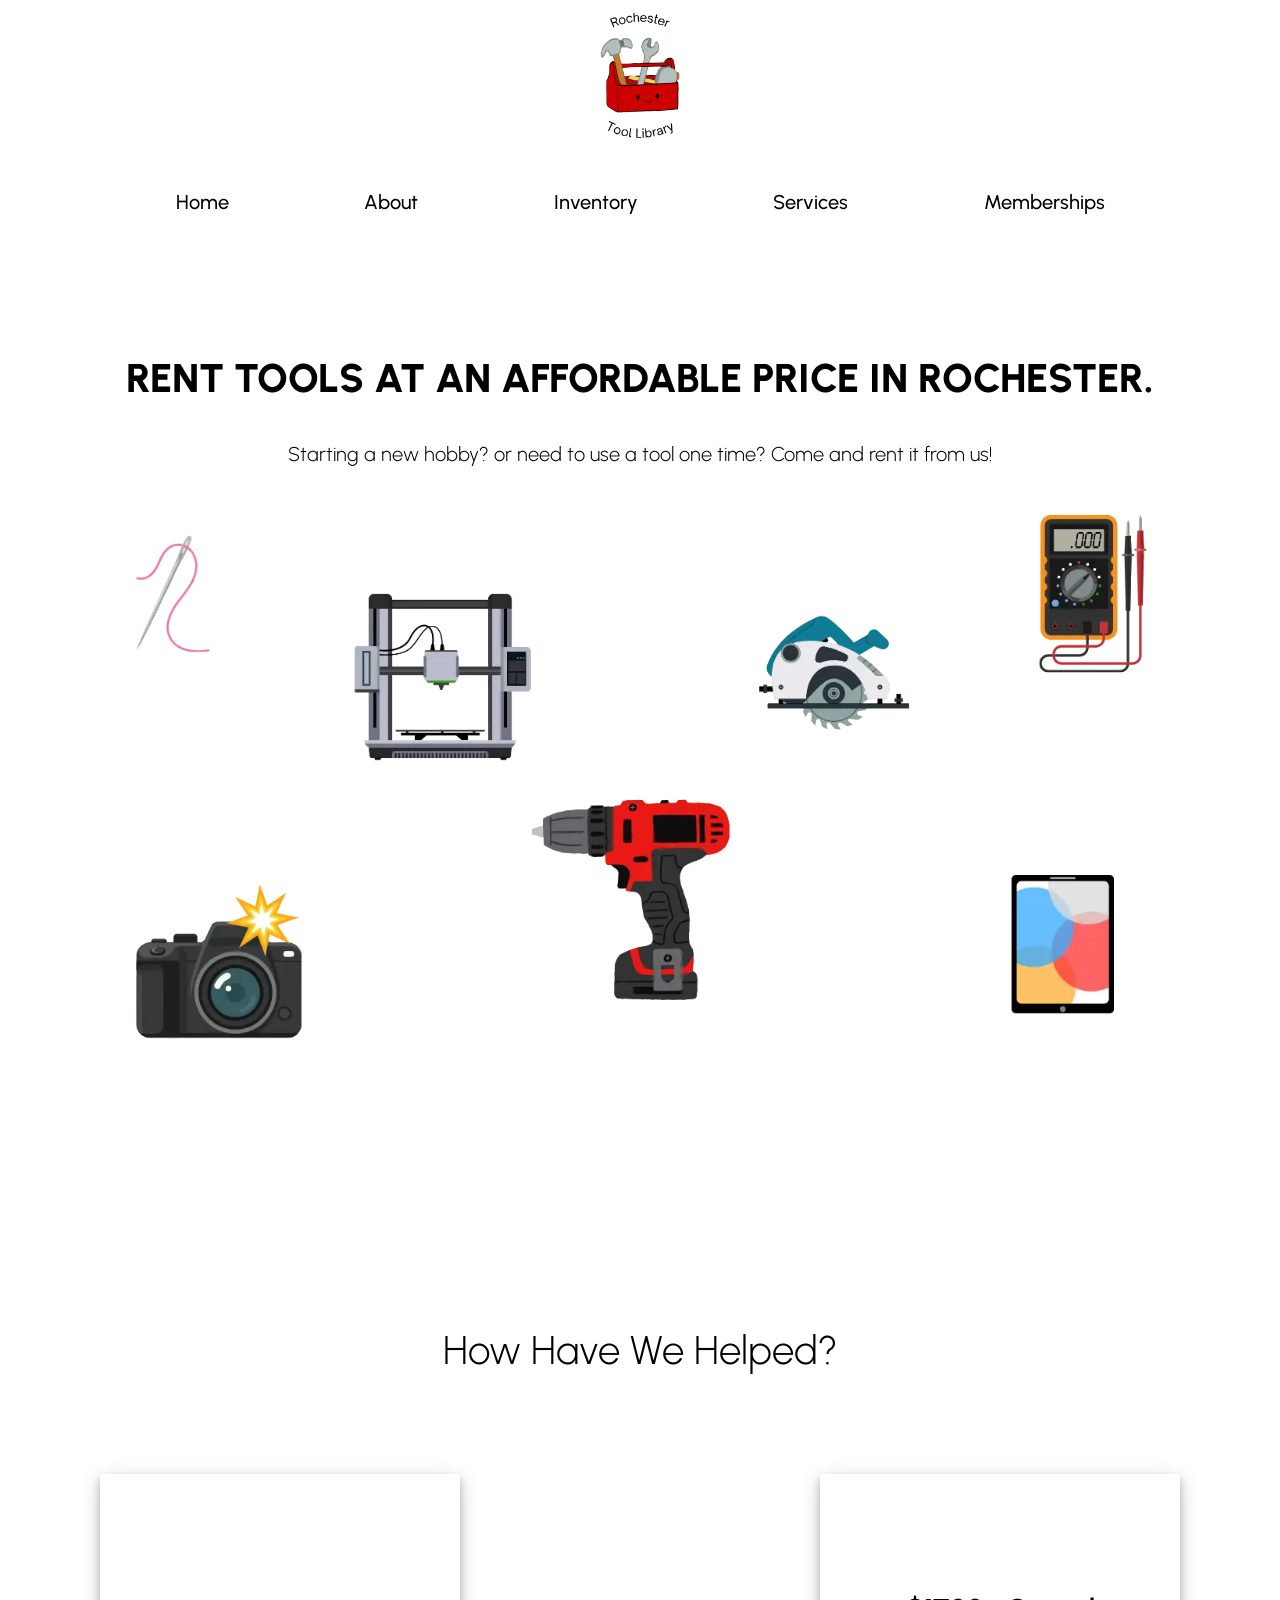
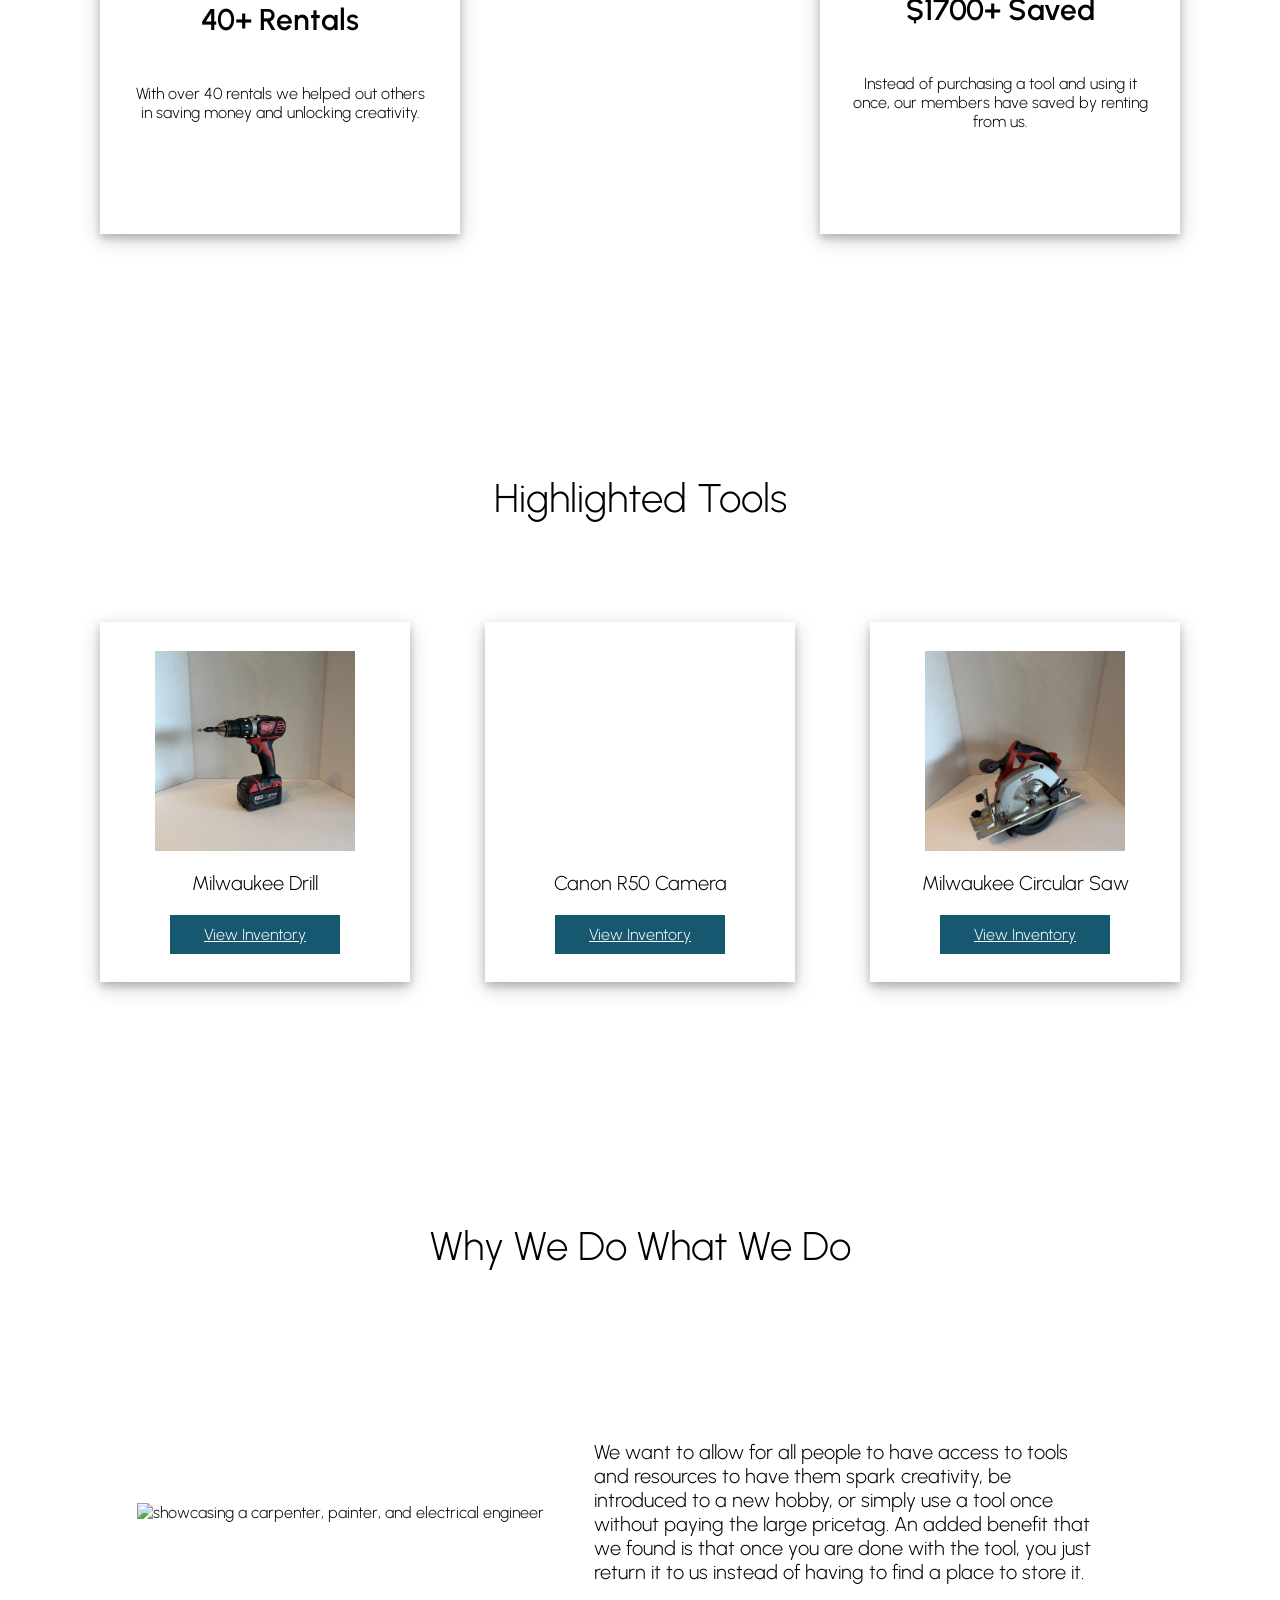
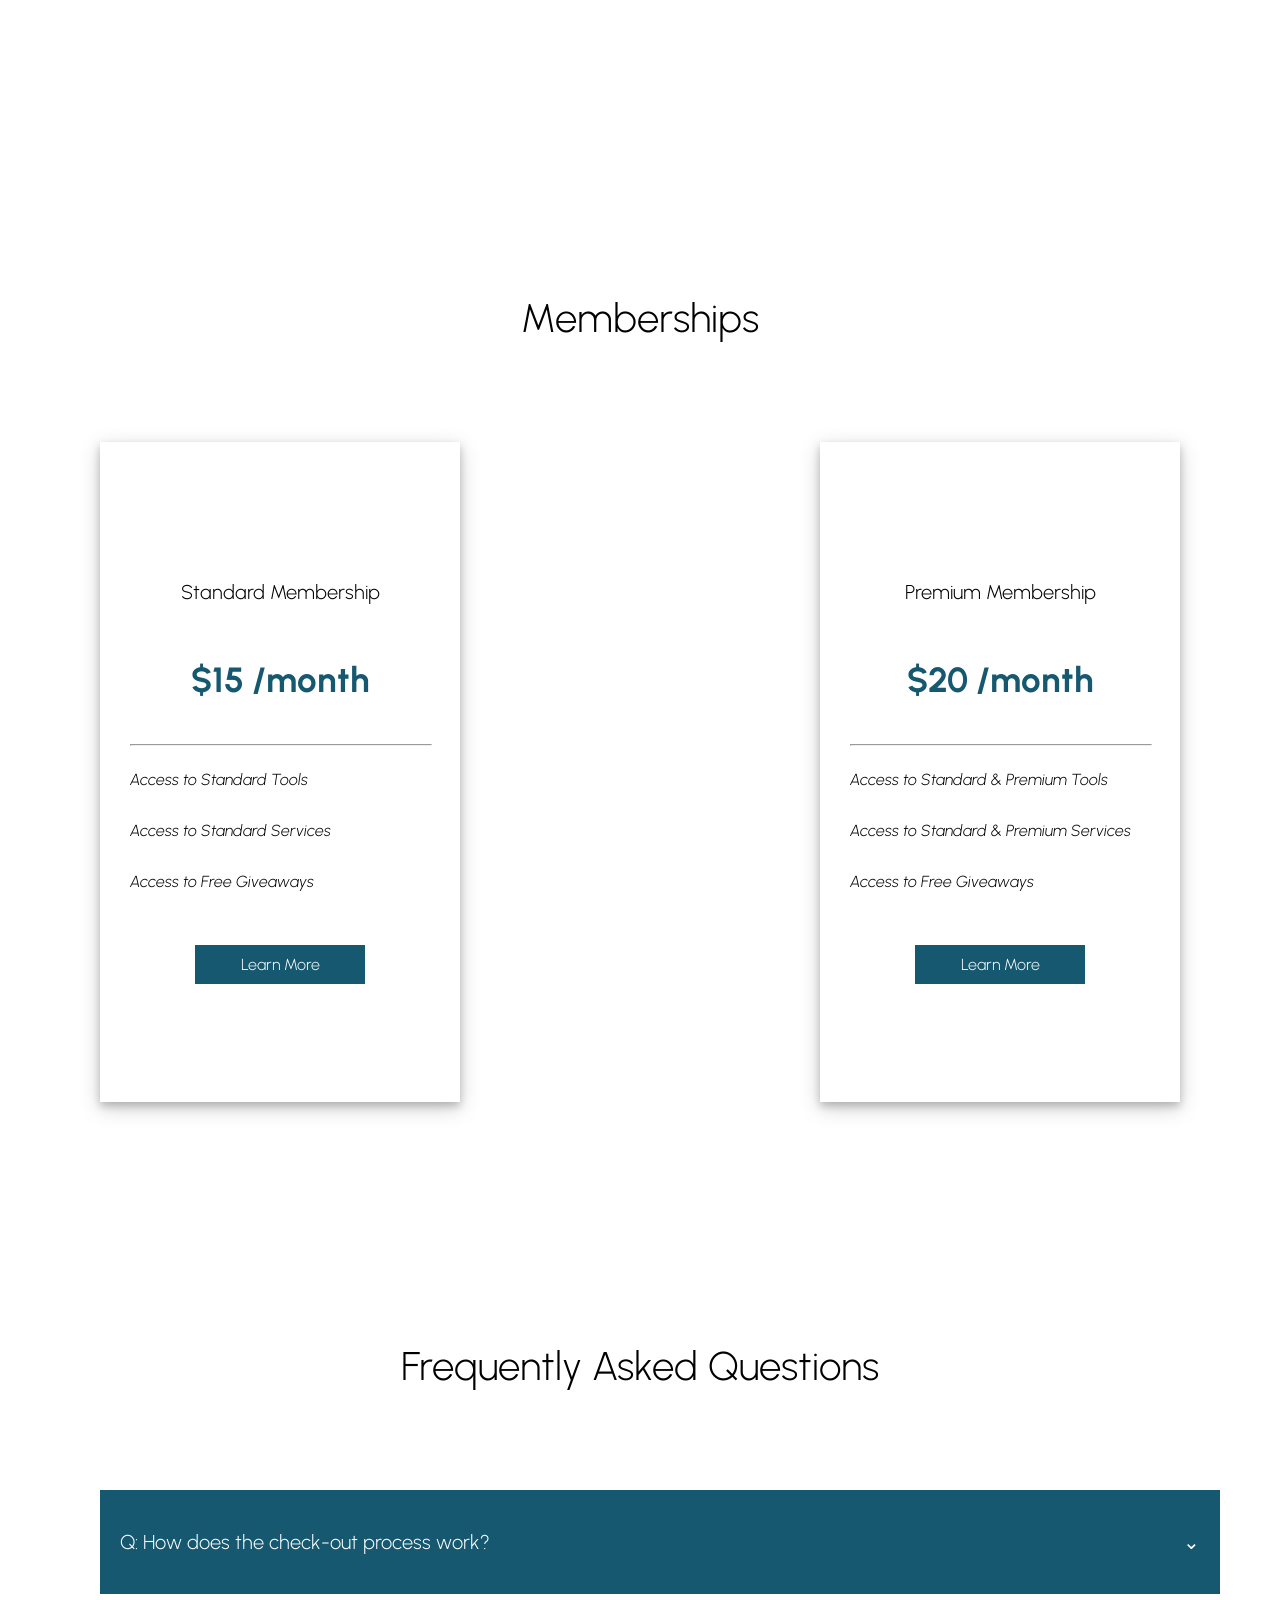
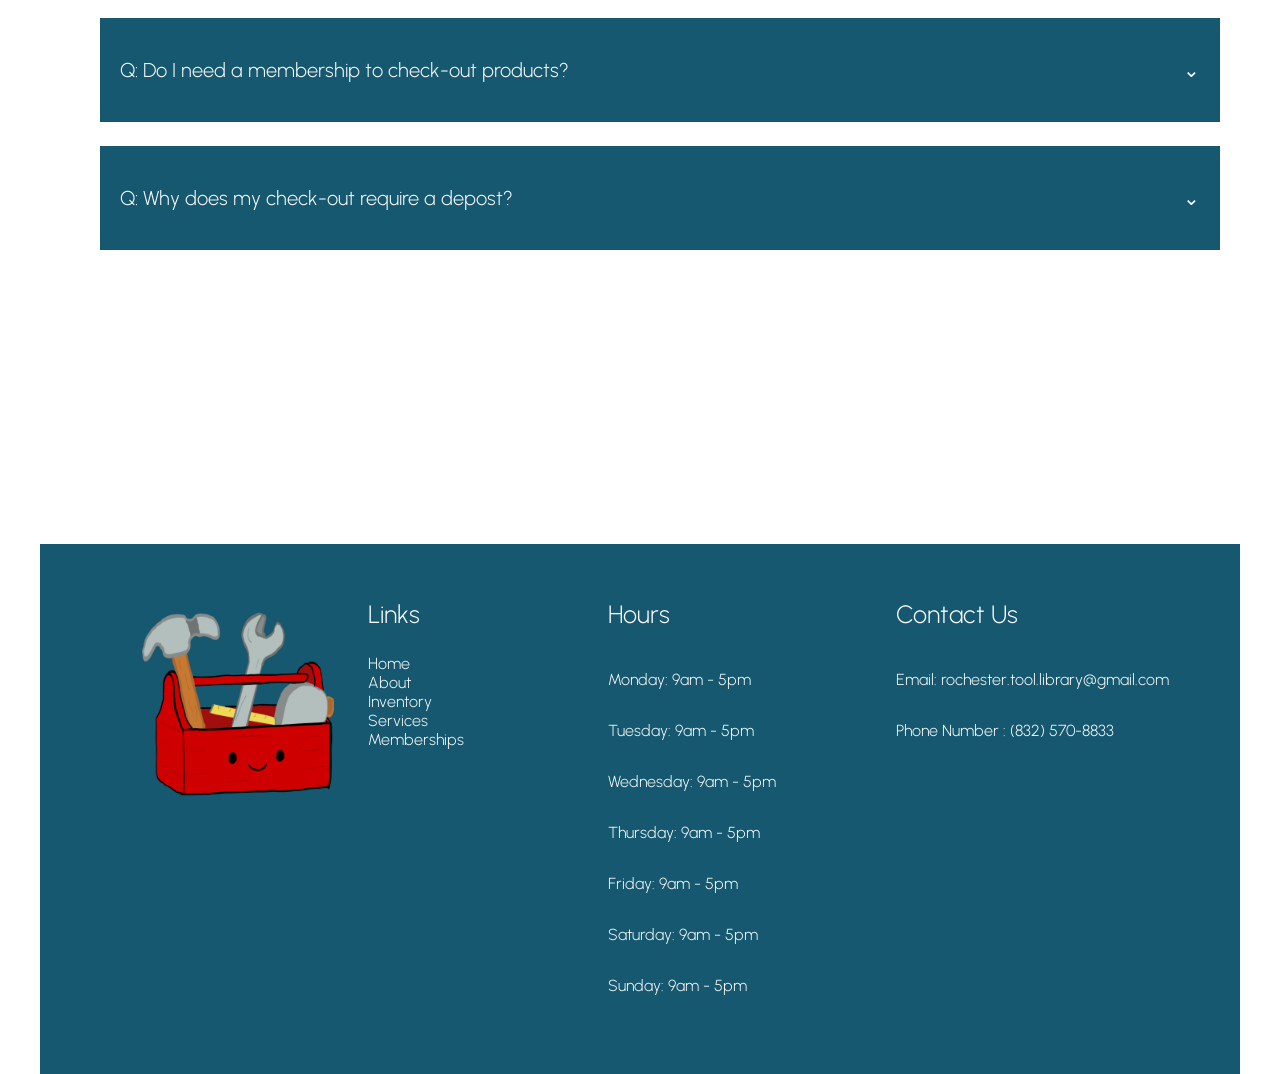
==== index.html @ b2c521bf "Add files via upload" ====
<html>
<head>
    <title>Rochester Tool Library</title>
    <link rel="icon" type="image/x-icon" href="./images/logos/logo_ico.ico">

    <meta name='viewport' content='width=device-width, initial-scale=1'>

    <link rel="stylesheet" href="./styles/main-styles.css">
    <link rel="stylesheet" href="./styles/utility-styles.css">

    <link rel="preconnect" href="https://fonts.googleapis.com">
    <link rel="preconnect" href="https://fonts.gstatic.com" crossorigin>
    <link href="https://fonts.googleapis.com/css2?family=Urbanist:ital,wght@0,100..900;1,100..900&display=swap" rel="stylesheet">
    <link rel="preload" as="image" href="./images/page_images/hero_image.webp">
</head>


<body>
    

    <!--Menu-->
    <div>
        <div class="menu-container">
            <!--Image-->
            <div>
                <img src="./images/logos/word_logo.webp" class="menu-logo" alt="Rochester Tool Library Logo" loading="lazy" decoding="async"/>
            </div>

            <!--Options-->
            <div class="menu-options-container">
                <a href="./index.html">Home</a>
                <a href="./about.html">About</a>
                <a href="./inventory.html">Inventory</a>
                <a href="./services.html">Services</a>
                <a href="./memberships.html">Memberships</a>
            </div>
        </div>
    </div>

    <!--Hero-->
    </div>
        <div class="overall-container">
        <div class="hero-container">
            <!--Text-->
            <div>
                <p class="main-hero-text">Rent Tools At An Affordable Price In Rochester.</p>
                <p class="sub-hero-text">Starting a new hobby? or need to use a tool one time? Come and rent it from us!</p>
            </div>

        </div>
    </div>

    <!--Hero Image-->
    <div class="hero-image-container">
    </div>

    <div class="spacer"></div>

    <!--Statistics-->
    <div class="overall-container">
        <p class="section-title">How Have We Helped?</p>
        <div class="statistics-container">
            <div class="statistics-item-box">
                <p class="statistics-item-box-main-text">40+ Rentals</p>
                <p class="statistics-item-box-sub-text">With over 40 rentals we helped out others in saving money and unlocking creativity.</p>
            </div>

            <div class="statistics-item-box">
                <p class="statistics-item-box-main-text">$1700+ Saved</p>
                <p class="statistics-item-box-sub-text">Instead of purchasing a tool and using it once, our members have saved by renting from us.</p>
            </div>
        </div>
    </div>

    <div class="spacer"></div>

    <!--Highlighted Tools-->
    <div class="overall-container">
        <p class="section-title">Highlighted Tools</p>
        <div class="highlights-container">
        
            <div class="highlighted-tools-item-box">
                <img src="./images/tool_photos/milwaukee_drill_m18.webp" class="highlighted-tools-item-box-image" loading="lazy" decoding="async" alt="m18 milwaukee drill">
                <p class="highlighted-tools-item-box-title">Milwaukee Drill</p>
                <a class="highlighted-tools-item-box-button" href="./inventory.html">View Inventory</a>
            </div>

            <div class="highlighted-tools-item-box">
                <img src="./images/tool_photos/canon_r50_camera.webp" class="highlighted-tools-item-box-image" loading="lazy" decoding="async" alt="canon r50 camera">
                <p class="highlighted-tools-item-box-title">Canon R50 Camera</p>
                <a class="highlighted-tools-item-box-button" href="./inventory.html">View Inventory</a>
            </div>

            <div class="highlighted-tools-item-box">
                <img src="./images/tool_photos/milwaukee_saw_m18.webp" class="highlighted-tools-item-box-image" alt="milwauke m18 circular saw">
                <p class="highlighted-tools-item-box-title">Milwaukee Circular Saw</p>
                <a class="highlighted-tools-item-box-button" href="./inventory.html">View Inventory</a>
            </div>
        </div>
    </div>

    <div class="spacer"></div>
    
    <div class="overall-container">
        <p class="section-title">Why We Do What We Do</p>
        <div class="why-we-do-container">
            <div>
                <img src="./images/page_images/why_we_do_what_we_do.webp" class="why-we-do-image" loading="lazy" decoding="async" alt="showcasing a carpenter, painter, and electrical engineer">
            </div>

            <div class="why-we-do-text">
                <p>We want to allow for all people to have access to tools and resources to have them spark creativity, be introduced to a new hobby, or simply use a tool once without paying the large pricetag. An added benefit that we found is that once you are done with the tool, you just return it to us instead of having to find a place to store it.</p>
            </div>

        </div>
    </div>

    <div class="spacer"></div>

    <div class="overall-container">
        <p class="section-title">Memberships</p>
        <div class="membership-container">
            <div class="membership-item-box">
                <p class="membership-item-box-membership-title-text">Standard Membership</p>
                <p class="membership-item-box-membership-price-text">$15 /month</p>
                <hr class="membership-item-box-membership-hr">
                <p class="membership-item-box-membership-perks-text">Access to Standard Tools</p>
                <p class="membership-item-box-membership-perks-text">Access to Standard Services</p>
                <p class="membership-item-box-membership-perks-text">Access to Free Giveaways</p>
                <br>
                <br>
                <a class="membership-item-box-membership-button" href="./memberships.html">Learn More</a>
            </div>

            <div class="membership-item-box">
                <p class="membership-item-box-membership-title-text">Premium Membership</p>
                <p class="membership-item-box-membership-price-text">$20 /month</p>
                <hr class="membership-item-box-membership-hr">
                <p class="membership-item-box-membership-perks-text">Access to Standard & Premium Tools</p>
                <p class="membership-item-box-membership-perks-text">Access to Standard & Premium Services</p>
                <p class="membership-item-box-membership-perks-text">Access to Free Giveaways</p>
                <br>
                <br>
                <a class="membership-item-box-membership-button" href="./memberships.html">Learn More</a>
            </div>
        </div>
    </div>

    <div class="spacer"></div>

    <div class="overall-container">
        <p class="section-title">Frequently Asked Questions</p>
        <div class="faq-container">
            <div class="faq-question-container" onclick="change_visibility_answer('answer1')">
                <p>Q: How does the check-out process work?</p>
                <p>⌄</p>
            </div>

            <div class="faq-answer-container" id="answer1">
                <p>A: This is the answer to the question</p>
            </div>
            <br>
            <div class="faq-question-container" onclick="change_visibility_answer('answer2')">
                <p>Q: Do I need a membership to check-out products?</p>
                <p>⌄</p>
            </div>

            <div class="faq-answer-container" id="answer2">
                <p>A: This is the answer to the question</p>
            </div>
            <br>
            <div class="faq-question-container" onclick="change_visibility_answer('answer3')">
                <p>Q: Why does my check-out require a depost?</p>
                <p>⌄</p>
            </div>
            <br>
            <div class="faq-answer-container" id="answer3">
                <p>A: This is the answer to the question</p>
            </div>
        </div>
    </div>

    <div class="spacer"></div>
    <div class="spacer"></div>

    <!--Footer-->
    <footer>
        <div class="footer-overall-container">
            <div class="footer-container">
                <div>
                    <img src="./images/logos/no_word_logo.webp" class="footer-logo" alt="Rochester Tool Library Logo" loading="lazy" decoding="async" />
                </div>

                <div class="footer-links-container">
                    <p class="footer-links-title">Links</p>
                    <a href="./index.html" class="footer-links-text">Home</a>
                    <a href="./about.html" class="footer-links-text">About</a>
                    <a href="./inventory.html" class="footer-links-text">Inventory</a>
                    <a href="./services.html" class="footer-links-text">Services</a>
                    <a href="./memberships.html" class="footer-links-text">Memberships</a>
                </div>

                <div class="footer-hours-container">
                    <p class="footer-hours-title">Hours</p>
                    <p class="footer-links-text">Monday: 9am - 5pm</p>
                    <p class="footer-links-text">Tuesday: 9am - 5pm</p>
                    <p class="footer-links-text">Wednesday: 9am - 5pm</p>
                    <p class="footer-links-text">Thursday: 9am - 5pm</p>
                    <p class="footer-links-text">Friday: 9am - 5pm</p>
                    <p class="footer-links-text">Saturday: 9am - 5pm</p>
                    <p class="footer-links-text">Sunday: 9am - 5pm</p>
                </div>

                <div class="footer-contact-container">
                    <p class="footer-links-title">Contact Us</p>
                    <p class="footer-links-text">Email: rochester.tool.library@gmail.com</p>
                    <p class="footer-links-text">Phone Number : (832) 570-8833</p>
                </div>
            </div>
        </div>
    </footer>

</body>
<script src="./scripts/utils.js"></script>
</html>
---- styles/main-styles.css ----
body
{
    max-width: 1200px;
    margin: auto;

    font-family: "Urbanist", sans-serif;
    font-optical-sizing: auto;
    font-weight: 300;
    font-style: normal;
}


.menu-container
{
    display: flex;
    flex-direction: column;
    justify-content: center;
    align-items: center;
    
    padding-bottom: 100px;
}

.menu-options-container
{
    display: flex;
    flex-direction: row;
    justify-content: space-evenly;
    align-items: center;
    width: 100%;
    font-size: 20px;

    font-family: "Urbanist", sans-serif;
    font-optical-sizing: auto;
    font-weight: 500;
    font-style: normal;
}

.menu-options-container a
{
    text-decoration: none;
    color:black;
}

.menu-logo
{
    width: 150px;
    padding-bottom: 40px;
}

.overall-container
{
    display: flex;
    flex-direction: column;
    justify-content: center;
    align-items: center; 
}

.hero-container
{
    display: flex;
    flex-direction: column;
    justify-content: center;
    align-items: center;
    width: 90%;
}

.main-hero-text
{
    font-size: 40px;
    text-align: center;
    font-weight: 800;
    text-transform: uppercase;
}

.sub-hero-text
{
    font-size: 20px;
    text-align: center;
    font-weight: 300;
}

.hero-image-container
{
  background-image: url('../images/page_images/hero_image.webp');
  background-repeat:no-repeat;
  background-position:center;
  background-attachment:local;
  background-size:contain;
  height:600px;
}

.statistics-container
{
    display: flex;
    flex-direction: row;
    justify-content: space-between;
    align-items: center;
    flex-wrap: wrap;
    width: 90%;
}

.statistics-item-box
{
    display: flex;
    flex-direction: column;
    justify-content: center;
    align-items: center;

    padding: 30px;

    width: 300px;
    height: 300px;
    box-shadow: 0 4px 8px 0 rgba(0, 0, 0, 0.2), 0 6px 20px 0 rgba(0, 0, 0, 0.19);
}

.statistics-item-box-main-text
{
    font-size: 30px;
    font-weight: 600;
}

.statistics-item-box-sub-text
{
    font-size: 16px;
    text-align: center;
}

.section-title
{
    font-size: 40px;
    padding-bottom: 60px;
}

.highlights-container
{
    display: flex;
    flex-direction: row;
    justify-content: space-between;
    align-items: center;
    flex-wrap: wrap;
    width: 90%;
}

.highlighted-tools-item-box
{
    display: flex;
    flex-direction: column;
    justify-content: center;
    align-items: center;

    padding: 30px;

    width: 250px;
    height: 300px;
    box-shadow: 0 4px 8px 0 rgba(0, 0, 0, 0.2), 0 6px 20px 0 rgba(0, 0, 0, 0.19);
}

.highlighted-tools-item-box-image
{
    width: 200px;
}

.highlighted-tools-item-box-title
{
    font-size: 20px;
}

.highlighted-tools-item-box-button
{
    width: 150px;
    background-color: #15586f;
    text-align: center;
    padding: 10px;
    color: white;
}

.why-we-do-container
{
    display: flex;
    flex-direction: row;
    justify-content: center;
    align-items: center;
    flex-wrap: wrap-reverse;
    width: 90%;
}

.why-we-do-text
{
    width: 500px;
    padding: 50px;
    font-size: 20px;
}

.membership-container
{
    display: flex;
    flex-direction: row;
    justify-content: space-between;
    align-items: center;
    flex-wrap: wrap;
    width: 90%;
}

.membership-item-box
{
    display: flex;
    flex-direction: column;
    justify-content: center;
    align-items: center;

    padding: 30px;

    width: 300px;
    height: 600px;
    box-shadow: 0 4px 8px 0 rgba(0, 0, 0, 0.2), 0 6px 20px 0 rgba(0, 0, 0, 0.19);
}

.membership-item-box-membership-title-text
{
    font-size: 20px;

}

.membership-item-box-membership-price-text
{
    font-size: 35px;
    color: #15586f;
    font-weight: 700;

}

.membership-item-box-membership-perks-text
{
    font-style: italic;
    text-align: left;
    width: 100%;
}

.membership-item-box-membership-hr
{
    width: 100%;
}

.membership-item-box-membership-button
{
    width: 150px;
    background-color: #15586f;
    text-align: center;
    padding: 10px;
    color: white;
    text-decoration: none;
}

.footer-container
{
    background-color: #15586f;
    margin-top: -130px;
    display: flex;
    flex-direction: row;
    align-items:flex-start;
    justify-content: center;
    height: 500px;
    padding-top: 30px;
}

.footer-logo
{
    width: 200px;
    padding: 30px;
}

.footer-links-title
{
    font-size: 25px;
    color: white;
}

.footer-hours-title
{
    font-size: 25px;
    color: white;
}

.footer-links-container
{
    width:20%;
    display: flex;
    flex-direction: column;
    align-items:flex-start;
    justify-content: flex-start;
}

.footer-links-text
{
    color: white;
    text-decoration: none;
}

.footer-hours-container
{
    width:24%;
    display: flex;
    flex-direction: column;
    align-items:flex-start;
    justify-content: center;
}

.footer-contact-container
{
    width:23%;
    display: flex;
    flex-direction: column;
    align-items:flex-start;
    justify-content: flex-start;
}

.faq-container
{
    display: flex;
    flex-direction: column;
    justify-content: center;
    align-items: center;
    flex-wrap: wrap;
    width: 90%;

    font-size: 20px;
}

.faq-question-container
{
    width: 100%;
    padding: 20px;

    background-color: #15586f;
    color: white;

    display: flex;
    flex-direction: row;
    align-items:center;
    justify-content: space-between;
}

.faq-answer-container
{
    width: 100%;
    padding: 20px;
    display: none;
}

@media (max-width: 500px)
{
    body
    {
        font-family: "Urbanist", sans-serif;
        font-optical-sizing: auto;
        font-weight: 300;
        font-style: normal;
    }


    .menu-container
    {
        display: flex;
        flex-direction: column;
        justify-content: center;
        align-items: center;
        
        padding-bottom: 100px;
    }

    .menu-options-container
    {
        display: flex;
        flex-direction: row;
        justify-content: space-evenly;
        align-items: center;
        flex-wrap: wrap;
        width: 100%;
        font-size: 16px;

        font-family: "Urbanist", sans-serif;
        font-optical-sizing: auto;
        font-weight: 500;
        font-style: normal;
    }

    .menu-options-container a
    {
        text-decoration: none;
        color:black;
    }

    .menu-logo
    {
        width: 150px;
        padding-bottom: 40px;
    }

    .overall-container
    {
        display: flex;
        flex-direction: column;
        justify-content: center;
        align-items: center; 
    }

    .hero-container
    {
        display: flex;
        flex-direction: column;
        justify-content: center;
        align-items: center;
        width: 90%;
    }

    .main-hero-text
    {
        font-size: 30px;
        text-align: center;
        font-weight: 800;
        text-transform: uppercase;
    }

    .sub-hero-text
    {
        font-size: 16px;
        text-align: center;
        font-weight: 300;
    }

    .hero-image-container
    {
        background-image: url('../images/page_images/hero_image.webp');
        background-repeat:no-repeat;
        background-position:center;
        background-attachment:local;
        background-size:contain;
        height:300px;
    }

    .statistics-container
    {
        display: flex;
        flex-direction: row;
        justify-content: center;
        align-items: center;
        flex-wrap: wrap;
    }

    .statistics-item-box
    {
        display: flex;
        flex-direction: column;
        justify-content: center;
        align-items: center;

        padding: 30px;

        width: 250px;
        height: 300px;
        box-shadow: 0 4px 8px 0 rgba(0, 0, 0, 0.2), 0 6px 20px 0 rgba(0, 0, 0, 0.19);
        margin-top: 30px;
    }

    .statistics-item-box-main-text
    {
        font-size: 30px;
        font-weight: 600;
    }

    .statistics-item-box-sub-text
    {
        font-size: 16px;
        text-align: center;
    }

    .section-title
    {
        font-size: 25px;
        padding-bottom: 30px;
        text-align: center;
    }

    .highlights-container
    {
        display: flex;
        flex-direction: row;
        justify-content: center;
        align-items: center;
        flex-wrap: wrap;
    }

    .highlighted-tools-item-box
    {
        display: flex;
        flex-direction: column;
        justify-content: center;
        align-items: center;

        padding: 30px;

        width: 200px;
        height: 300px;
        margin-top: 30px;
        box-shadow: 0 4px 8px 0 rgba(0, 0, 0, 0.2), 0 6px 20px 0 rgba(0, 0, 0, 0.19);
    }

    .highlighted-tools-item-box-image
    {
        width: 200px;
    }

    .highlighted-tools-item-box-title
    {
        font-size: 16px;
    }

    .highlighted-tools-item-box-button
    {
        width: 150px;
        background-color: #15586f;
        text-align: center;
        padding: 10px;
        color: white;
    }

    .why-we-do-container
    {
        display: flex;
        flex-direction: row;
        justify-content: center;
        align-items: center;
        flex-wrap: wrap-reverse;
    }

    .why-we-do-text
    {
        width: 500px;
        padding: 30px;
        font-size: 16px;
    }

    .why-we-do-image
    {
        height: 300px;
        width: 200px;
    }

    .membership-item-box
    {
        display: flex;
        flex-direction: column;
        justify-content: center;
        align-items: center;

        padding: 30px;

        width: 300px;
        height: 450px;
        box-shadow: 0 4px 8px 0 rgba(0, 0, 0, 0.2), 0 6px 20px 0 rgba(0, 0, 0, 0.19);

        margin-top: 30px;
    }

    .membership-item-box-membership-title-text
    {
        font-size: 20px;

    }

    .membership-item-box-membership-price-text
    {
        font-size: 35px;
        color: #15586f;
        font-weight: 700;

    }

    .membership-item-box-membership-perks-text
    {
        font-style: italic;
        text-align: left;
        width: 100%;
    }

    .membership-item-box-membership-hr
    {
        width: 100%;
    }

    .membership-item-box-membership-button
    {
        width: 150px;
        background-color: #15586f;
        text-align: center;
        padding: 10px;
        color: white;
    }

    .footer-container
    {
        background-color: #15586f;
        margin-top: -77px;
        display: flex;
        flex-direction: column;
        align-items:flex-start;
        justify-content: center;
        height: 1300px;
        padding-left: 30px;
    }


    .footer-links-container
    {
        display: flex;
        flex-direction: column;
        align-items:flex-start;
        justify-content: flex-start;
        width: 80%;
    }
    .footer-hours-container
    {
        display: flex;
        flex-direction: column;
        align-items:flex-start;
        justify-content: flex-start;
        width: 80%;
    }
    .footer-contact-container
    {
        display: flex;
        flex-direction: column;
        align-items:flex-start;
        justify-content: flex-start;
        width: 80%;
    }

    .faq-container
    {
        display: flex;
        flex-direction: column;
        justify-content: center;
        align-items: center;

        width: 100%;
        font-size: 16px;

    }
    .faq-question-container
    {
        background-color: #15586f;
        color: white;

        display: flex;
        flex-direction: row;
        align-items:center;
        justify-content: space-between;

        width: 300px;
    }

    .faq-answer-container
    {
        width: 300px;
        display: none;
    }
}
---- styles/utility-styles.css ----
.spacer
{
    height:200px;
}
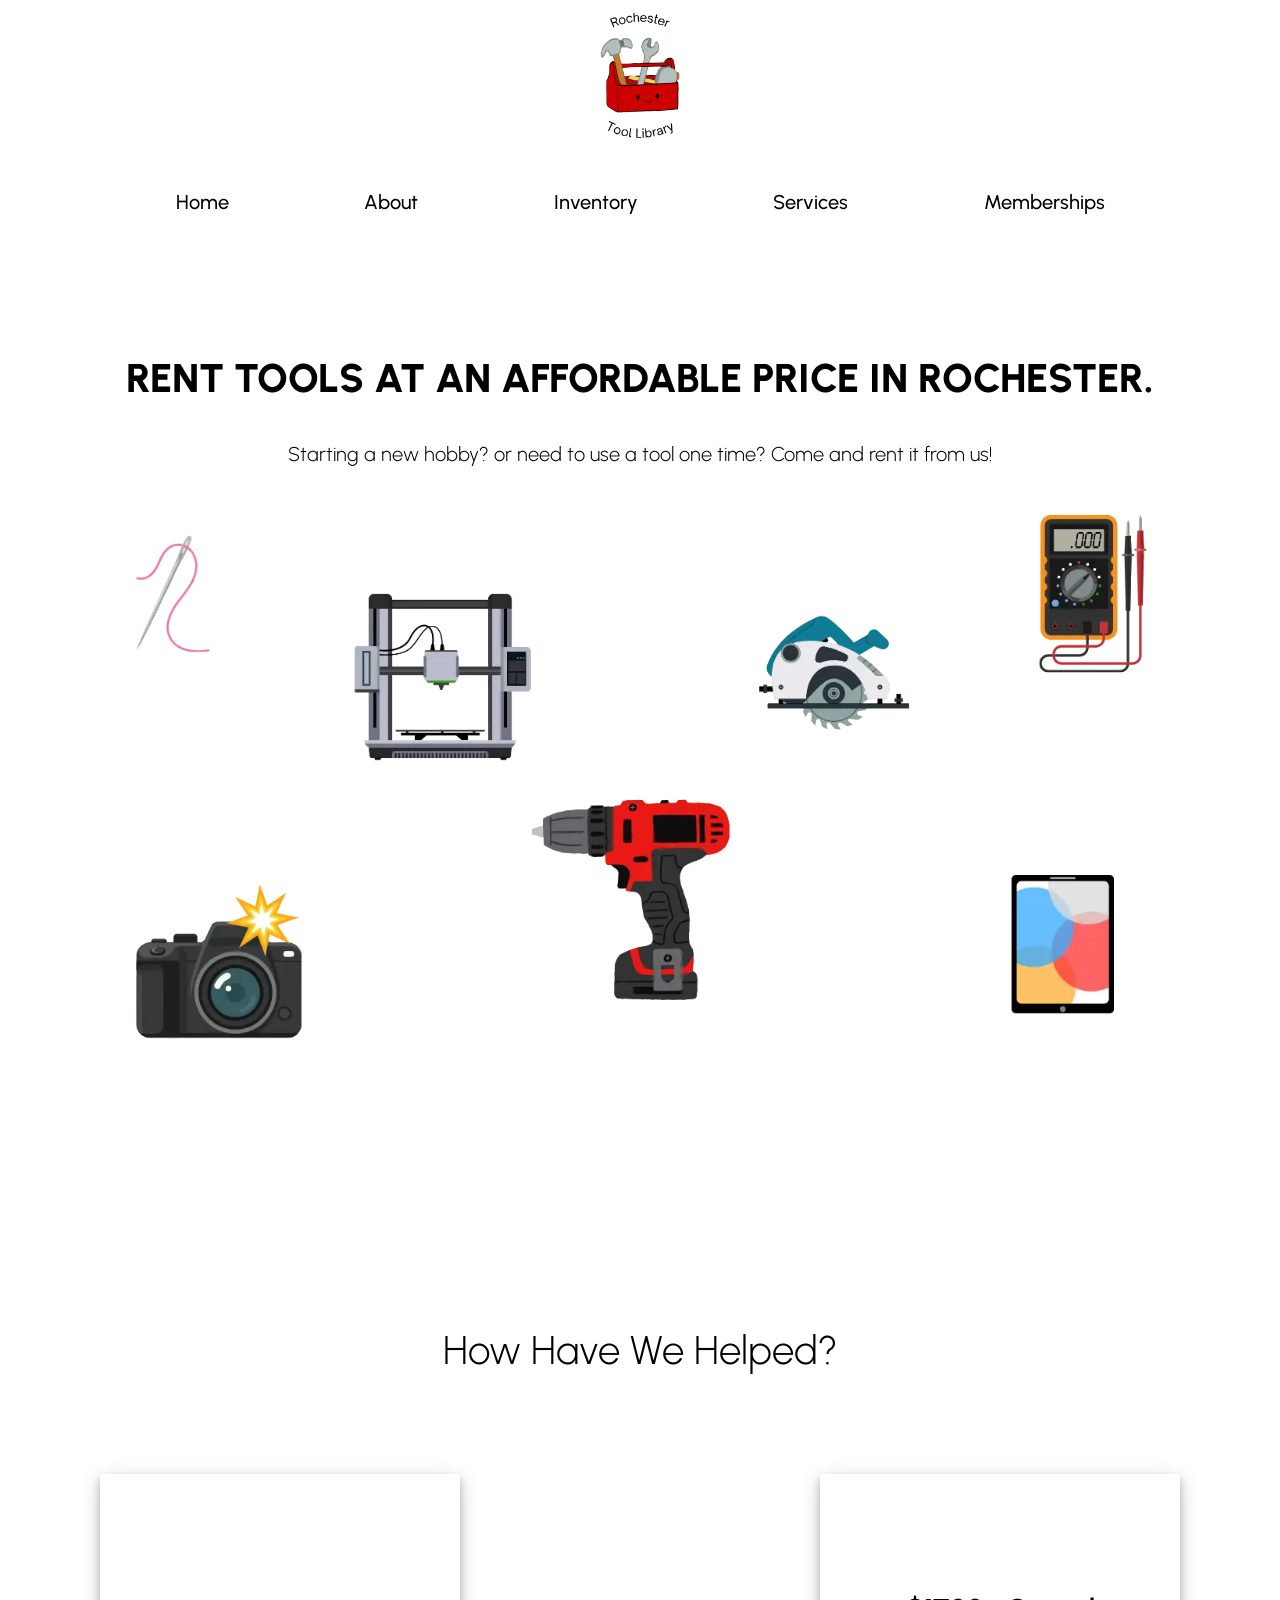
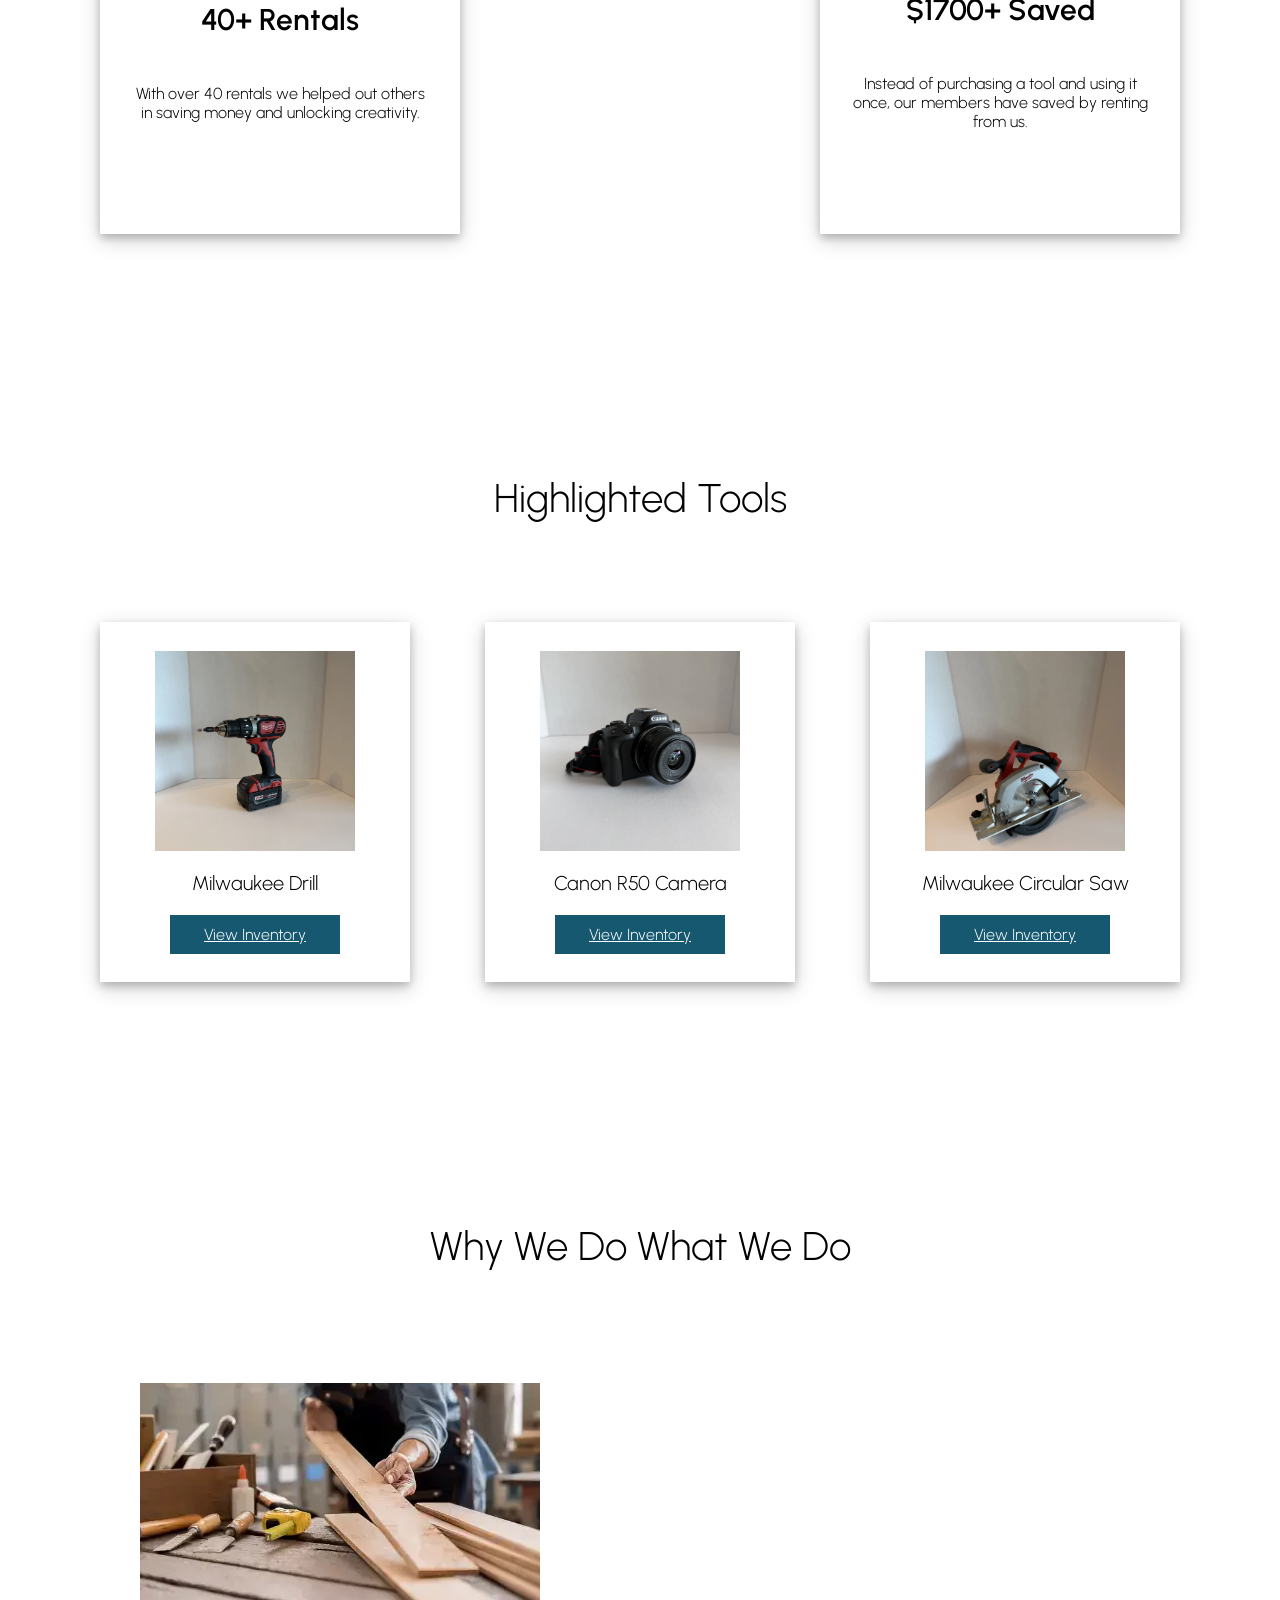
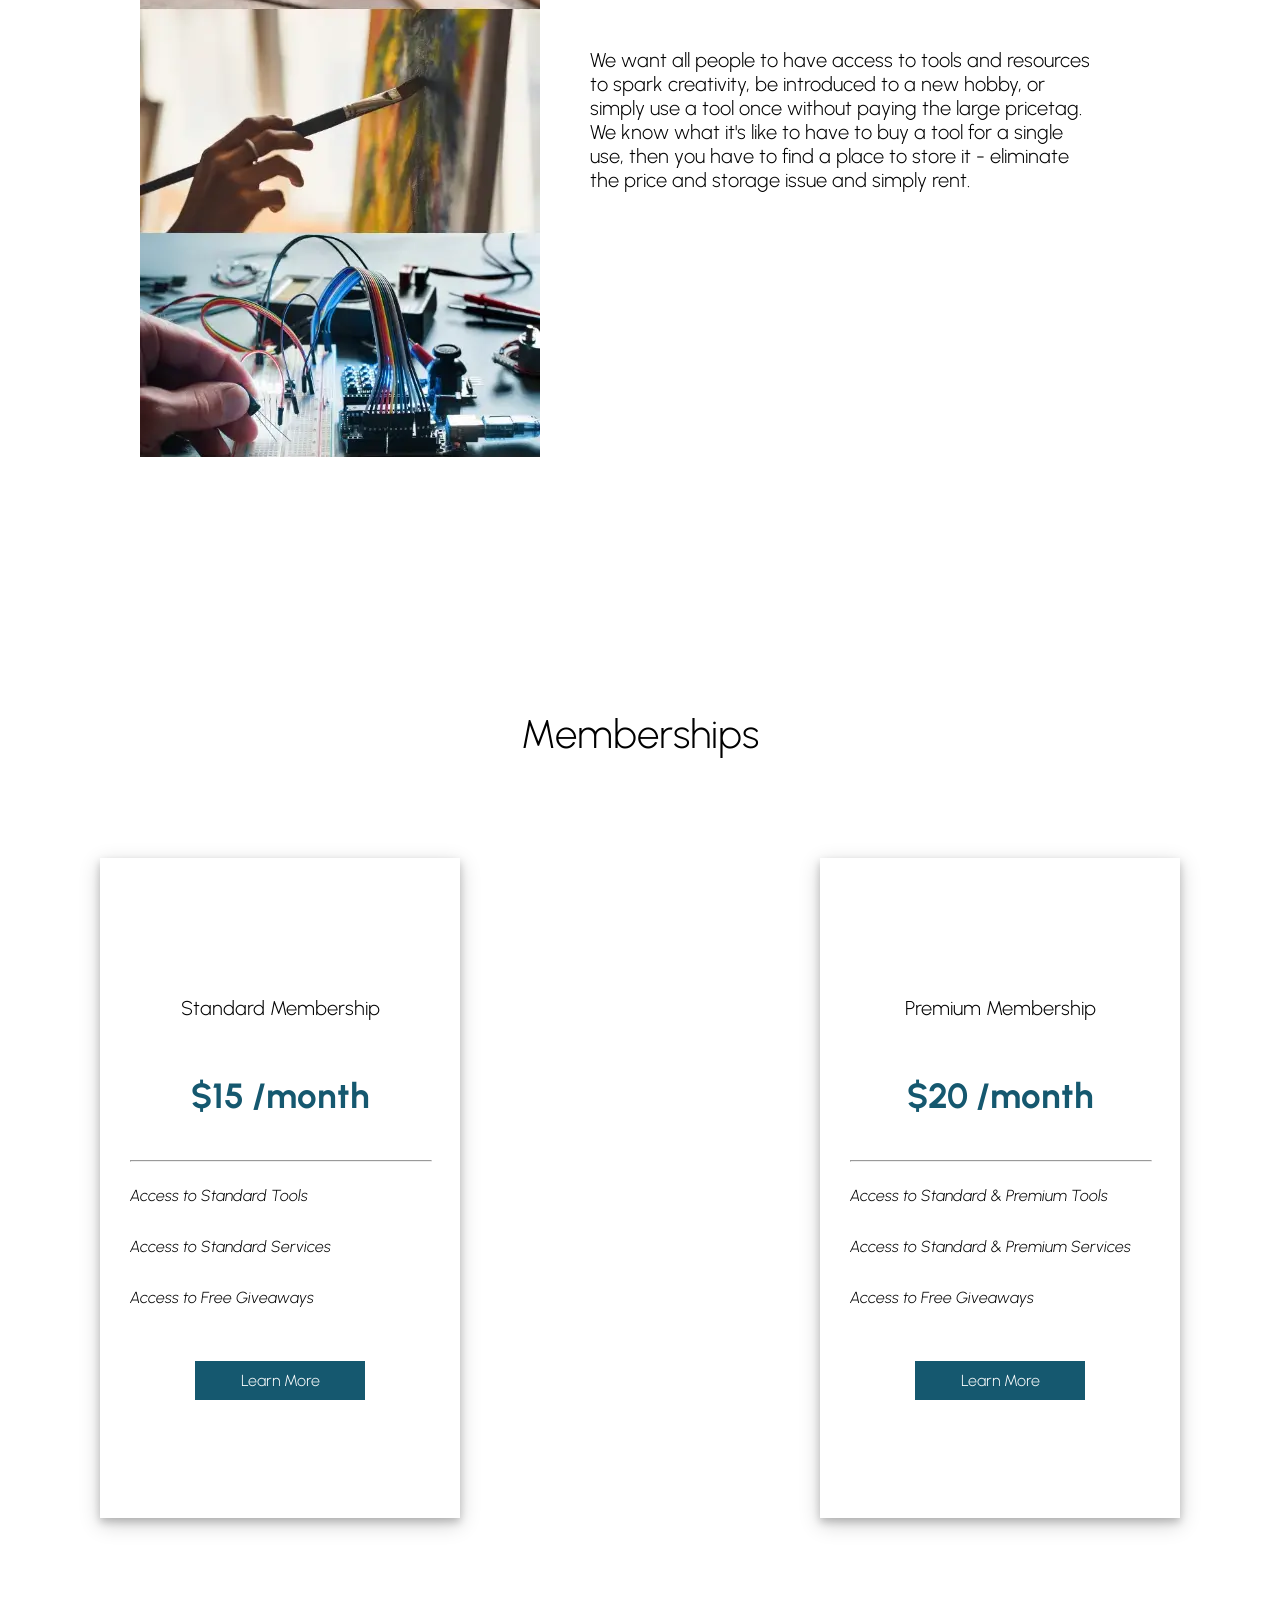
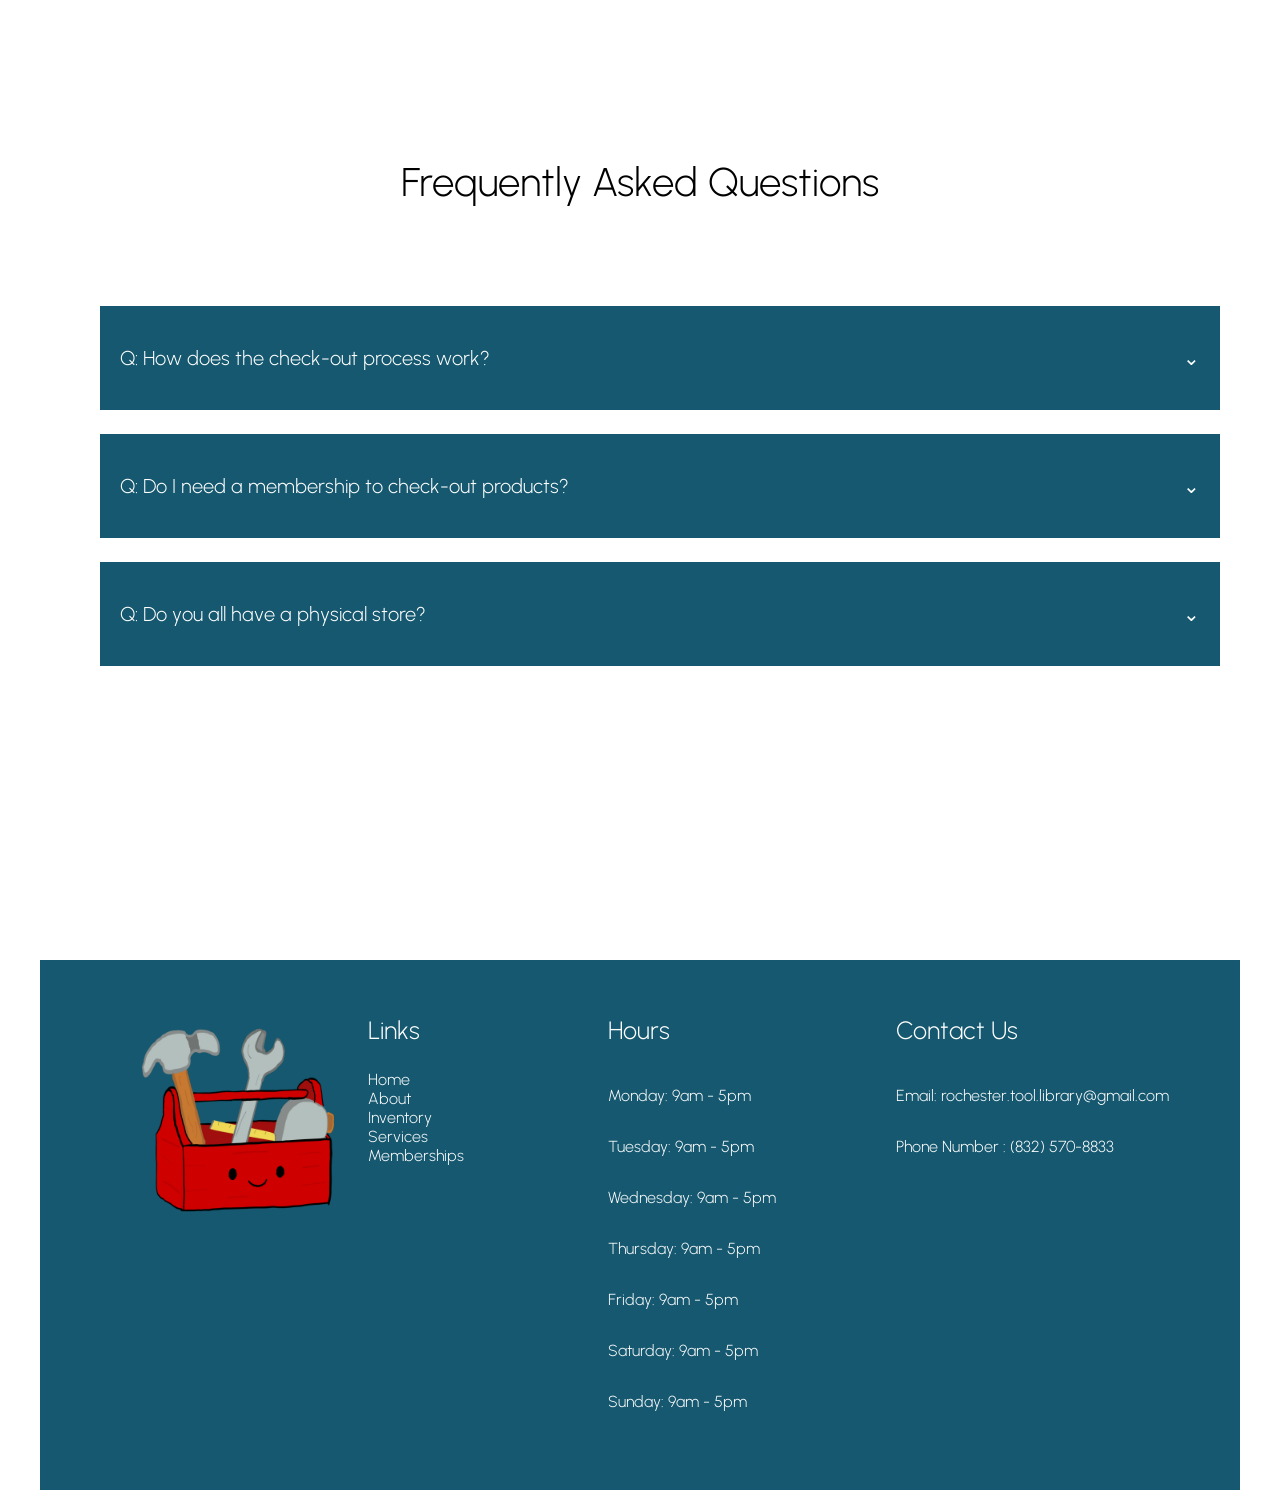
==== commit 21ec2535: "Add files via upload" ====
--- a/index.html
+++ b/index.html
@@ -109,7 +109,7 @@
             </div>
 
             <div class="why-we-do-text">
-                <p>We want to allow for all people to have access to tools and resources to have them spark creativity, be introduced to a new hobby, or simply use a tool once without paying the large pricetag. An added benefit that we found is that once you are done with the tool, you just return it to us instead of having to find a place to store it.</p>
+                <p>We want all people to have access to tools and resources to spark creativity, be introduced to a new hobby, or simply use a tool once without paying the large pricetag. We know what it's like to have to buy a tool for a single use, then you have to find a place to store it - eliminate the price and storage issue and simply rent.</p>
             </div>
 
         </div>
@@ -157,7 +157,7 @@
             </div>
 
             <div class="faq-answer-container" id="answer1">
-                <p>A: This is the answer to the question</p>
+                <p>A: The checkout process is simple. Simply find the tool you want to check-out under our inventory, then fill out our form with your information. We will reach out for a delivery address where we will meet you to inspect the tool, receive payment, and hand the tool to you. Once you are done, we come and pick it up worry free.</p>
             </div>
             <br>
             <div class="faq-question-container" onclick="change_visibility_answer('answer2')">
@@ -166,16 +166,16 @@
             </div>
 
             <div class="faq-answer-container" id="answer2">
-                <p>A: This is the answer to the question</p>
+                <p>A: We allow for anyone to check-out most of our tools. We indicate whether a membership is required or not in the product detail page.</p>
             </div>
             <br>
             <div class="faq-question-container" onclick="change_visibility_answer('answer3')">
-                <p>Q: Why does my check-out require a depost?</p>
+                <p>Q: Do you all have a physical store?</p>
                 <p>⌄</p>
             </div>
             <br>
             <div class="faq-answer-container" id="answer3">
-                <p>A: This is the answer to the question</p>
+                <p>A: At the moment we are only a delivery service. We will meet you at the job location, your home, or anywhere in Rochester. Our delivery is included in the non-member fees and is free for all members.</p>
             </div>
         </div>
     </div>
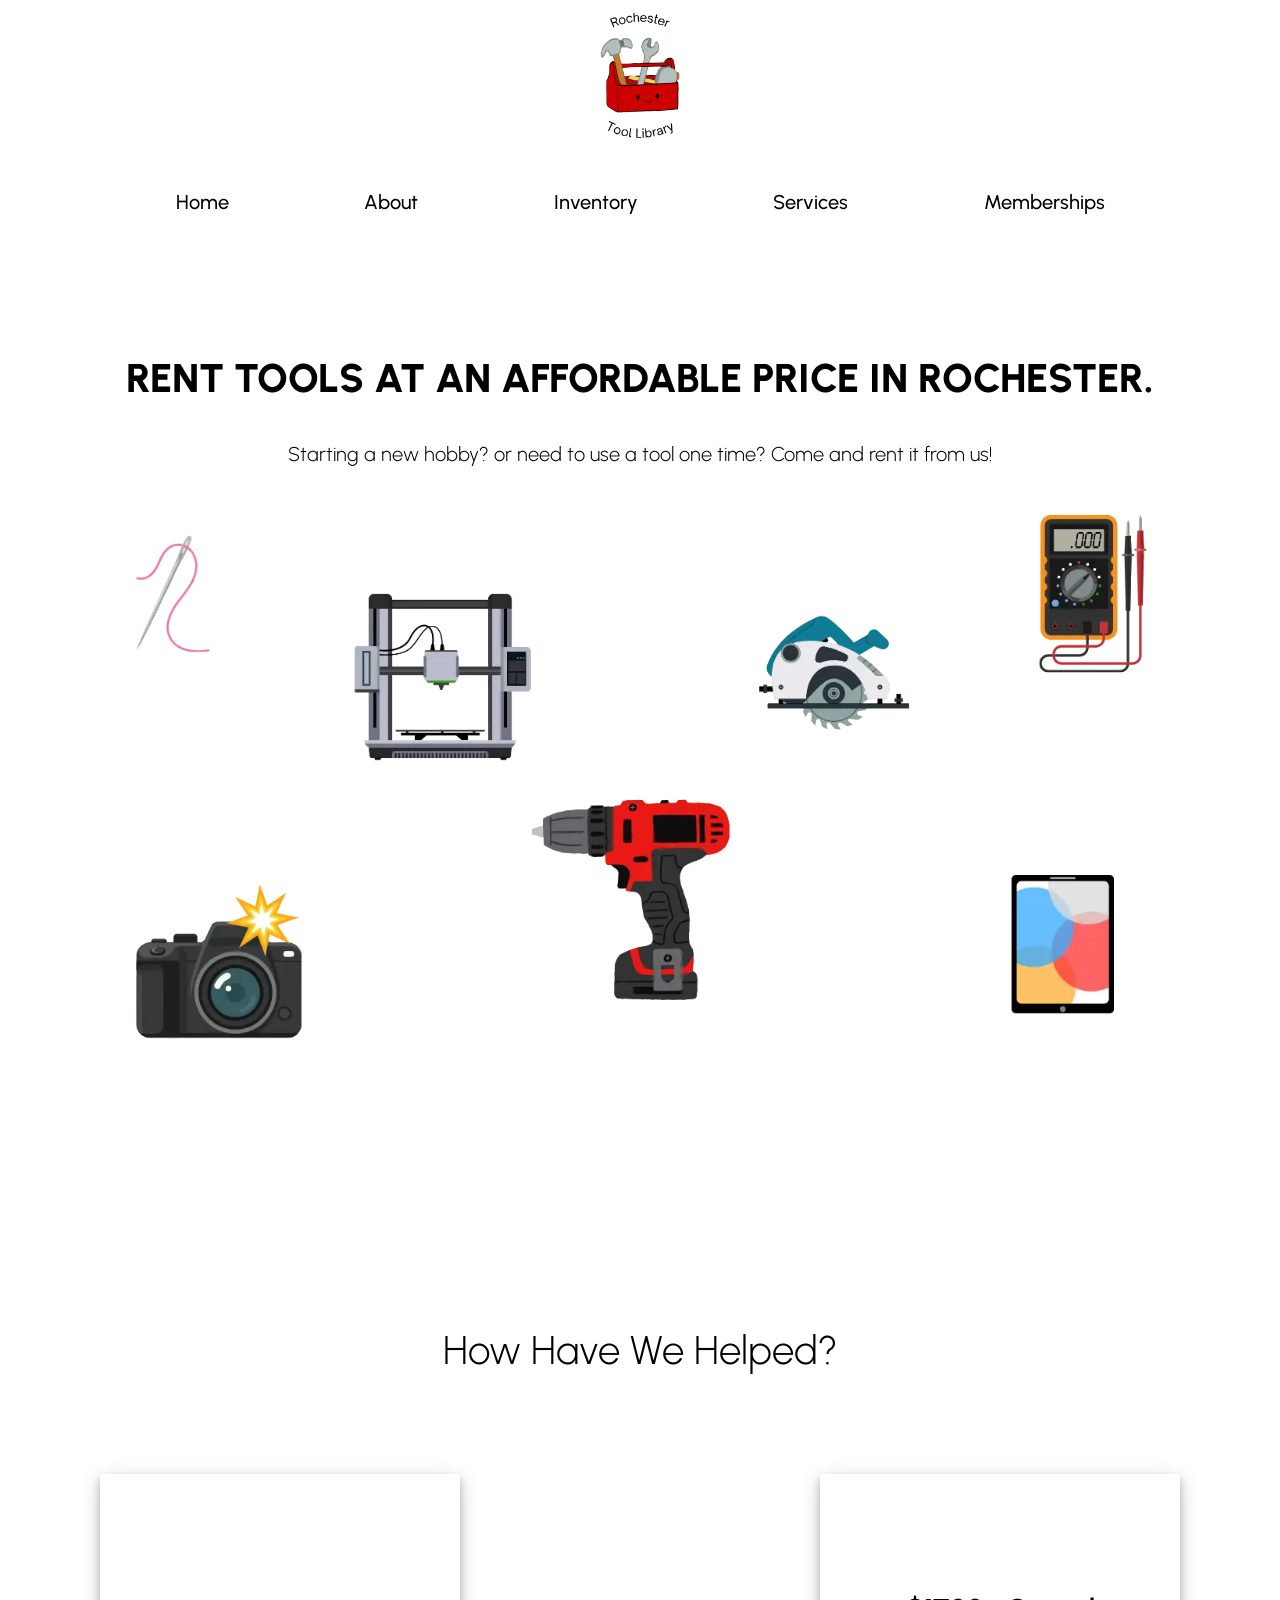
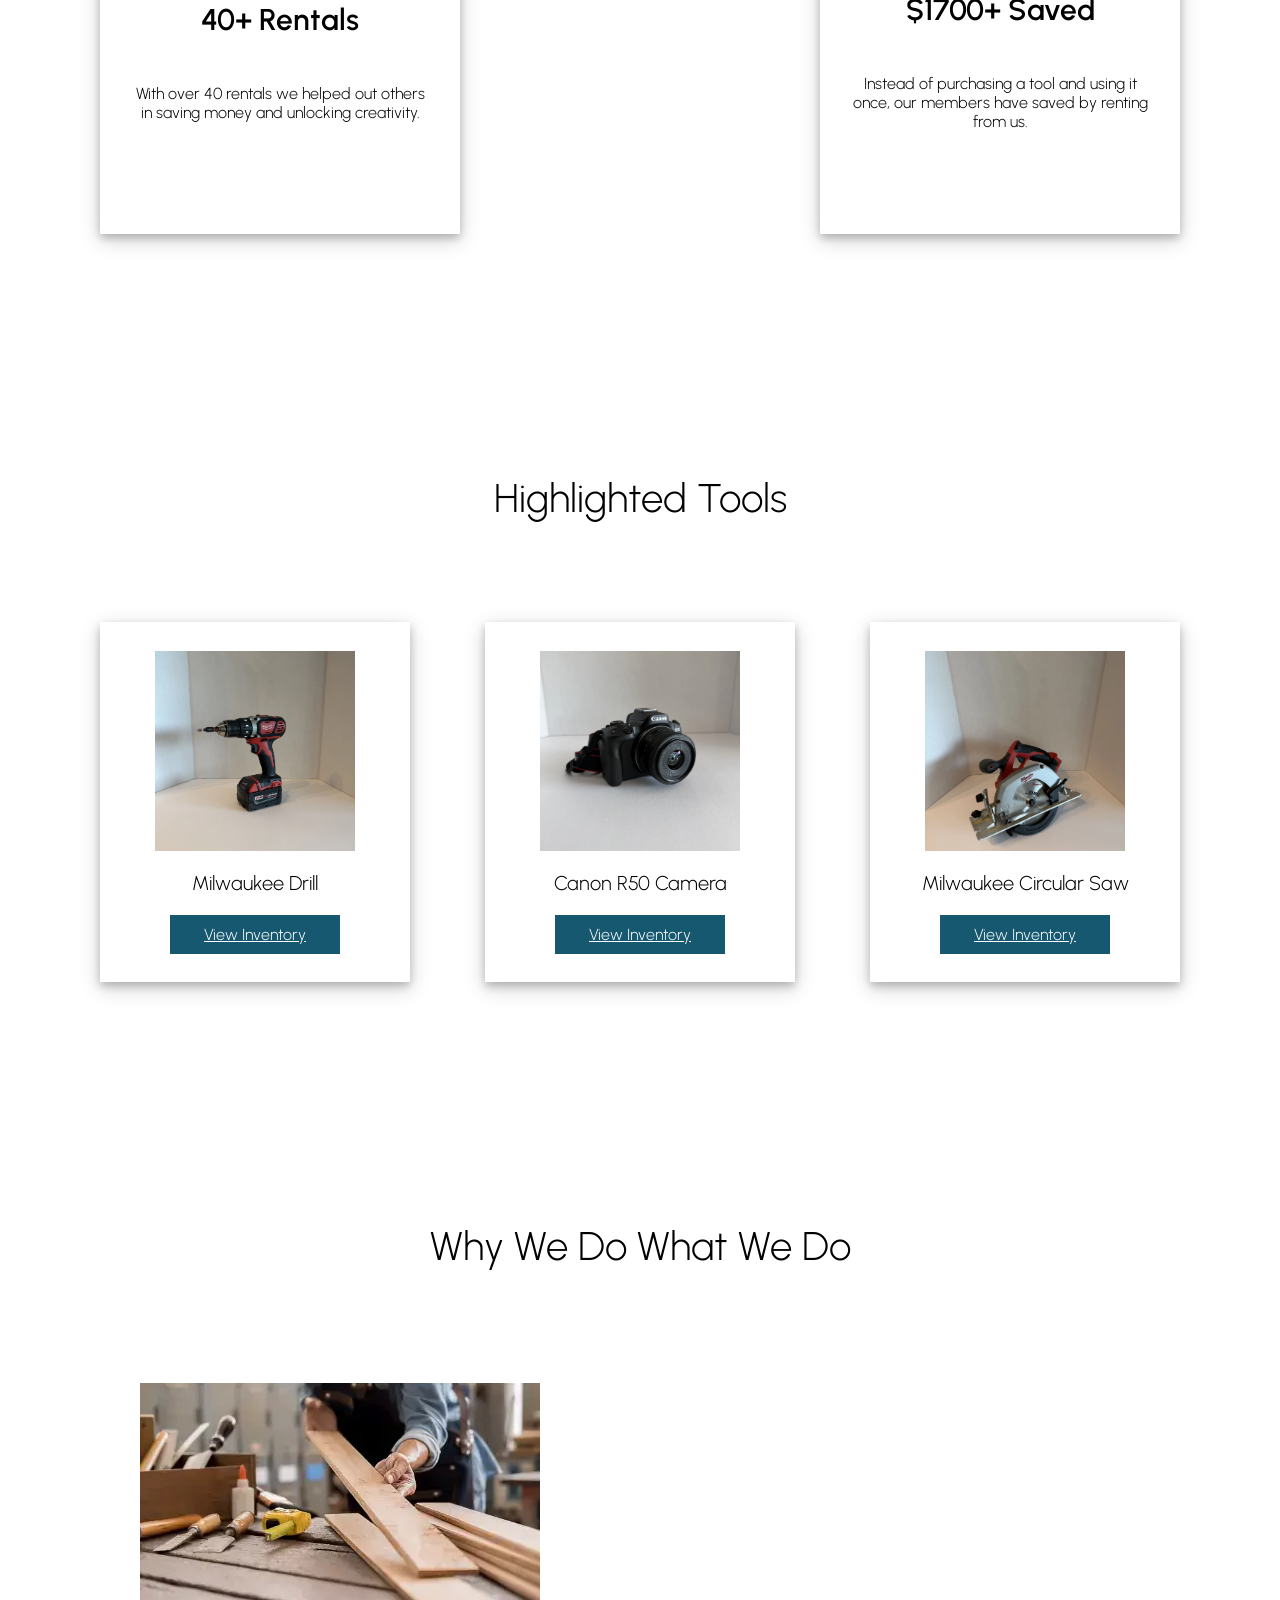
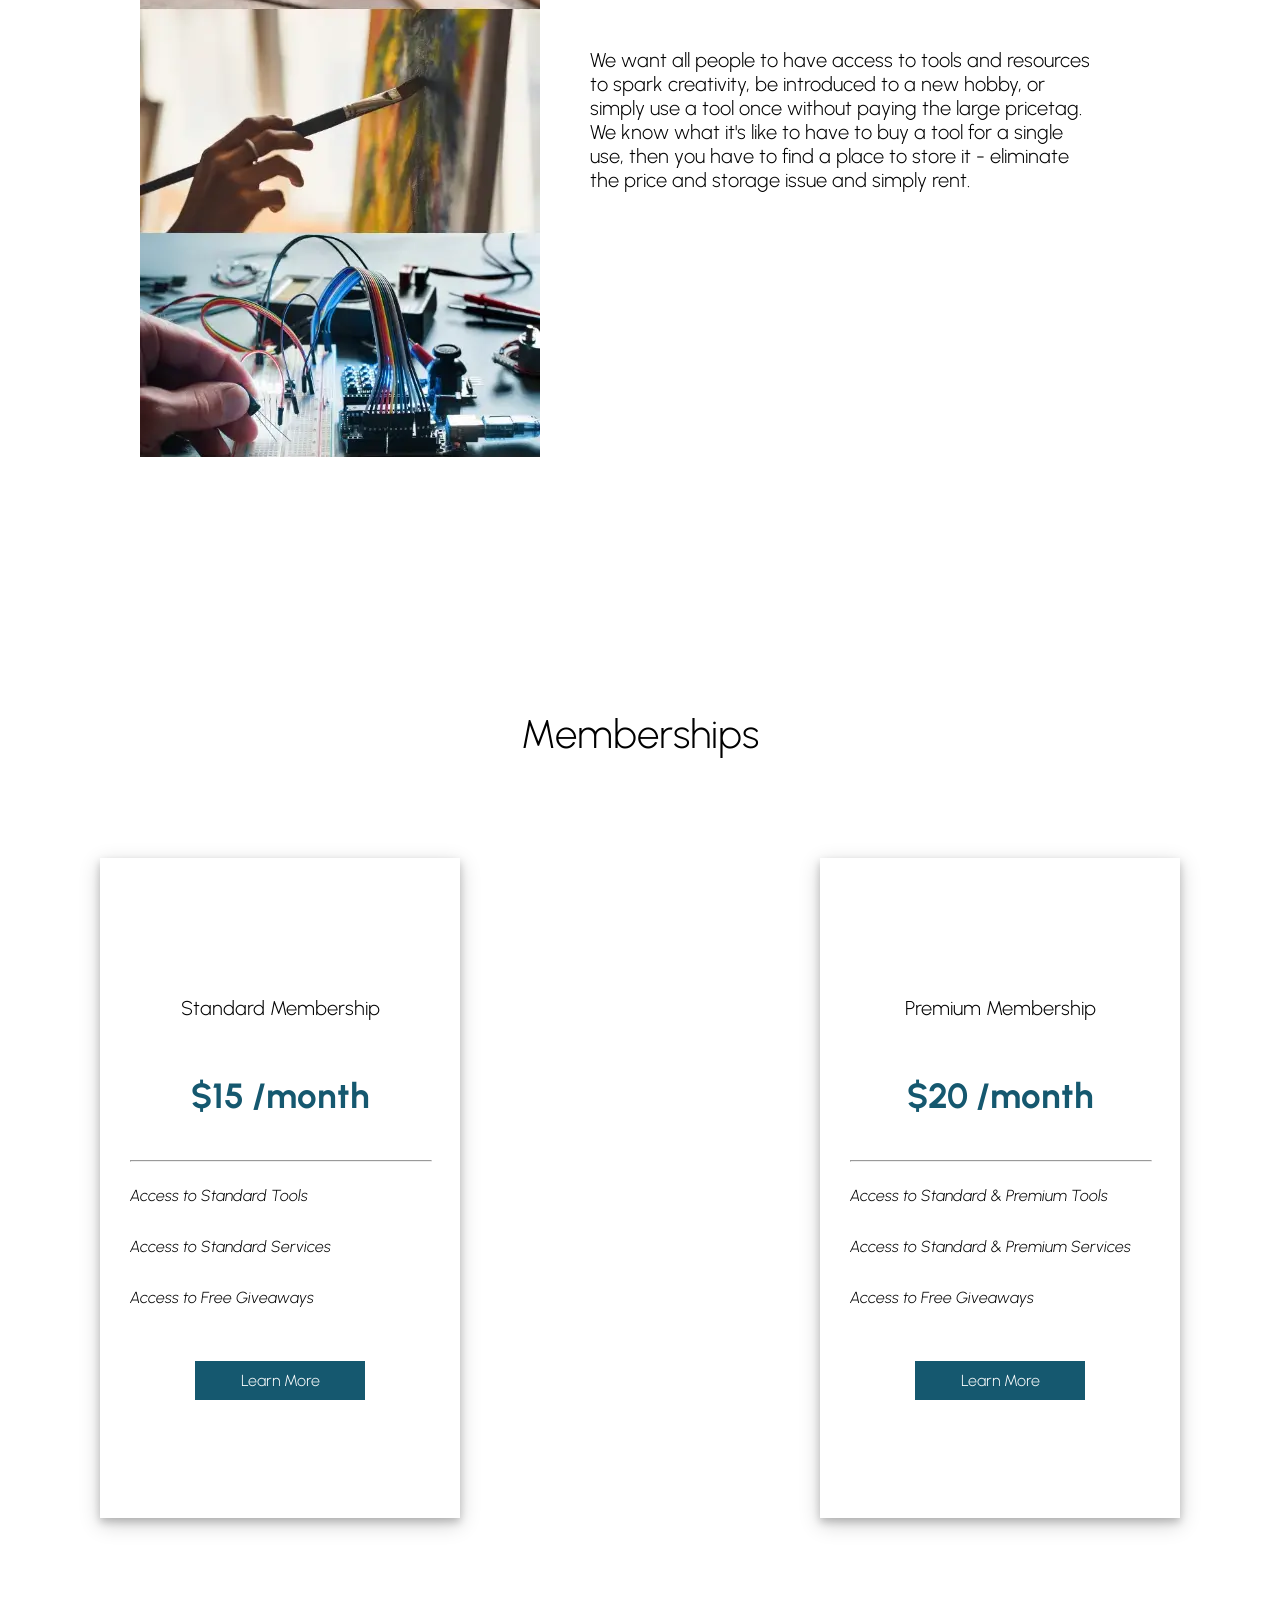
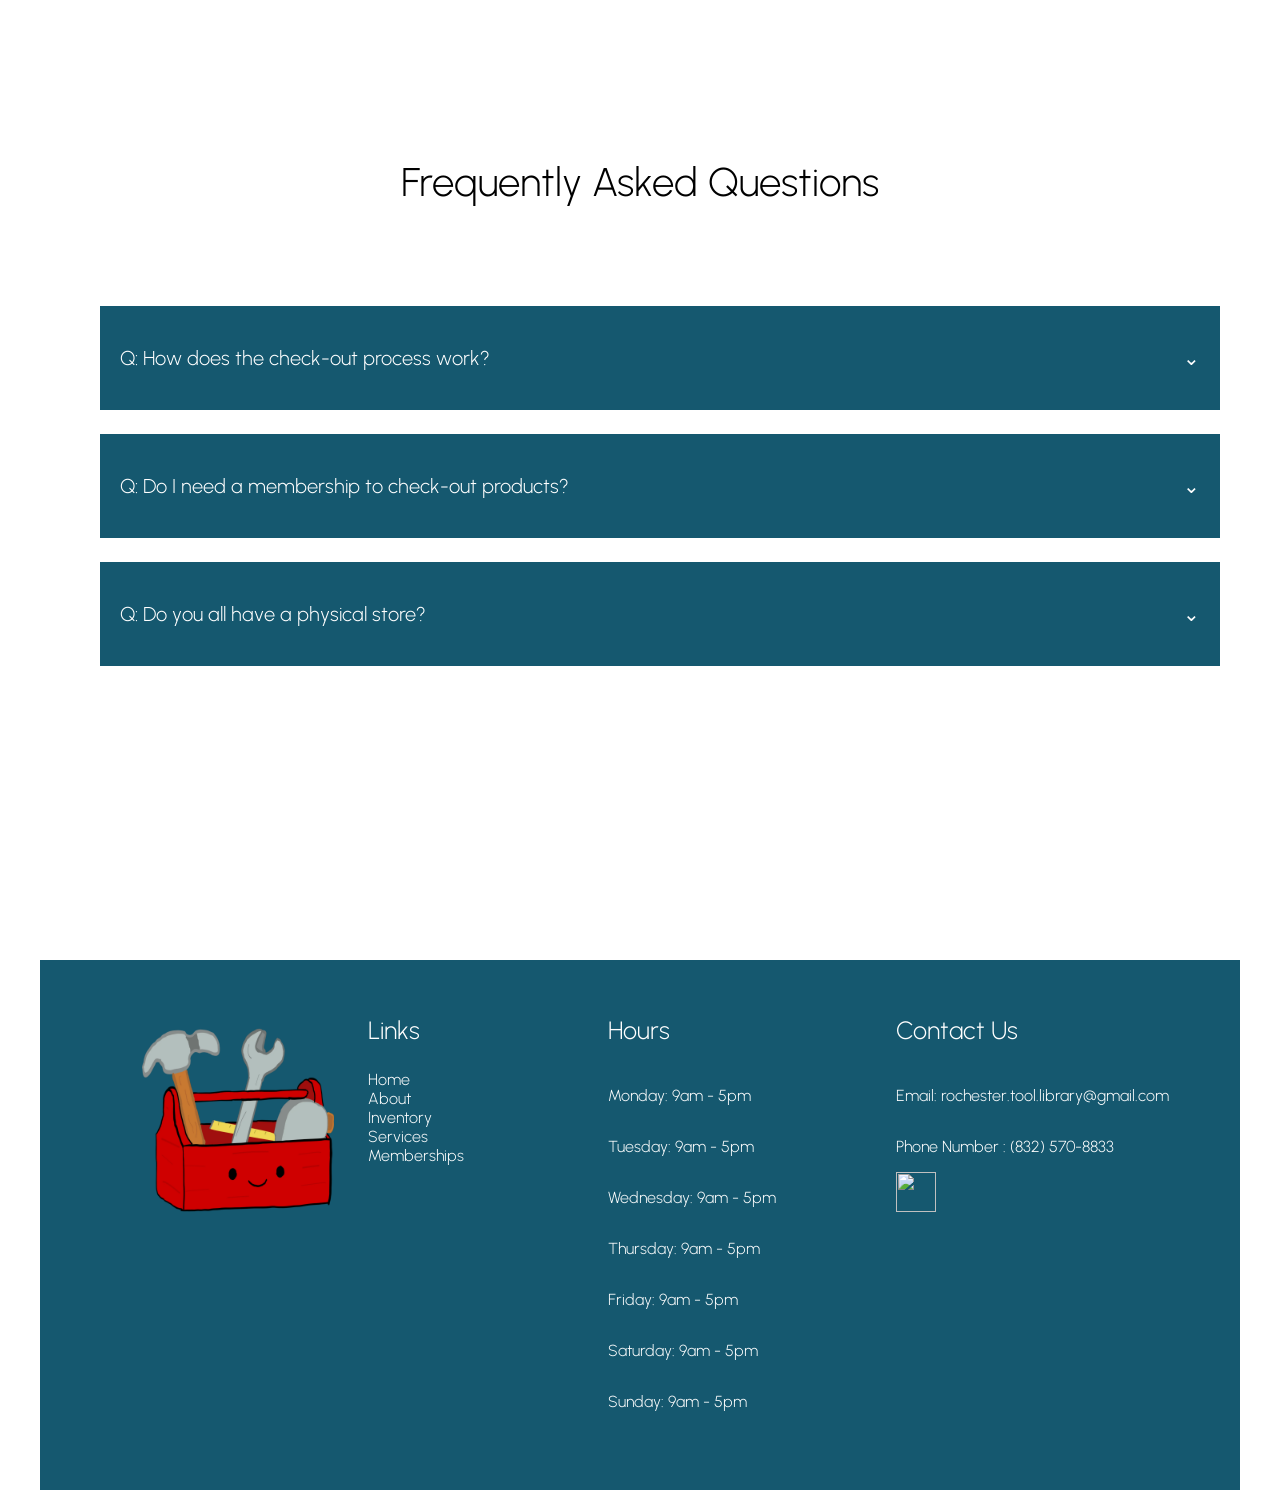
==== commit 1fdc9a86: "Add files via upload" ====
--- a/index.html
+++ b/index.html
@@ -215,6 +215,7 @@
                     <p class="footer-links-title">Contact Us</p>
                     <p class="footer-links-text">Email: rochester.tool.library@gmail.com</p>
                     <p class="footer-links-text">Phone Number : (832) 570-8833</p>
+                    <a href="https://www.instagram.com/rochester.tool.library/"><img class="footer-social-media-link-image" src="./images/page_images/instagram-100.png" />
                 </div>
             </div>
         </div>
--- a/styles/main-styles.css
+++ b/styles/main-styles.css
@@ -347,6 +347,11 @@
     display: none;
 }
 
+.footer-social-media-link-image
+{
+    width: 40px;
+}
+
 @media (max-width: 500px)
 {
     body
@@ -556,7 +561,7 @@
         padding: 30px;
 
         width: 300px;
-        height: 450px;
+        height: 600px;
         box-shadow: 0 4px 8px 0 rgba(0, 0, 0, 0.2), 0 6px 20px 0 rgba(0, 0, 0, 0.19);
 
         margin-top: 30px;
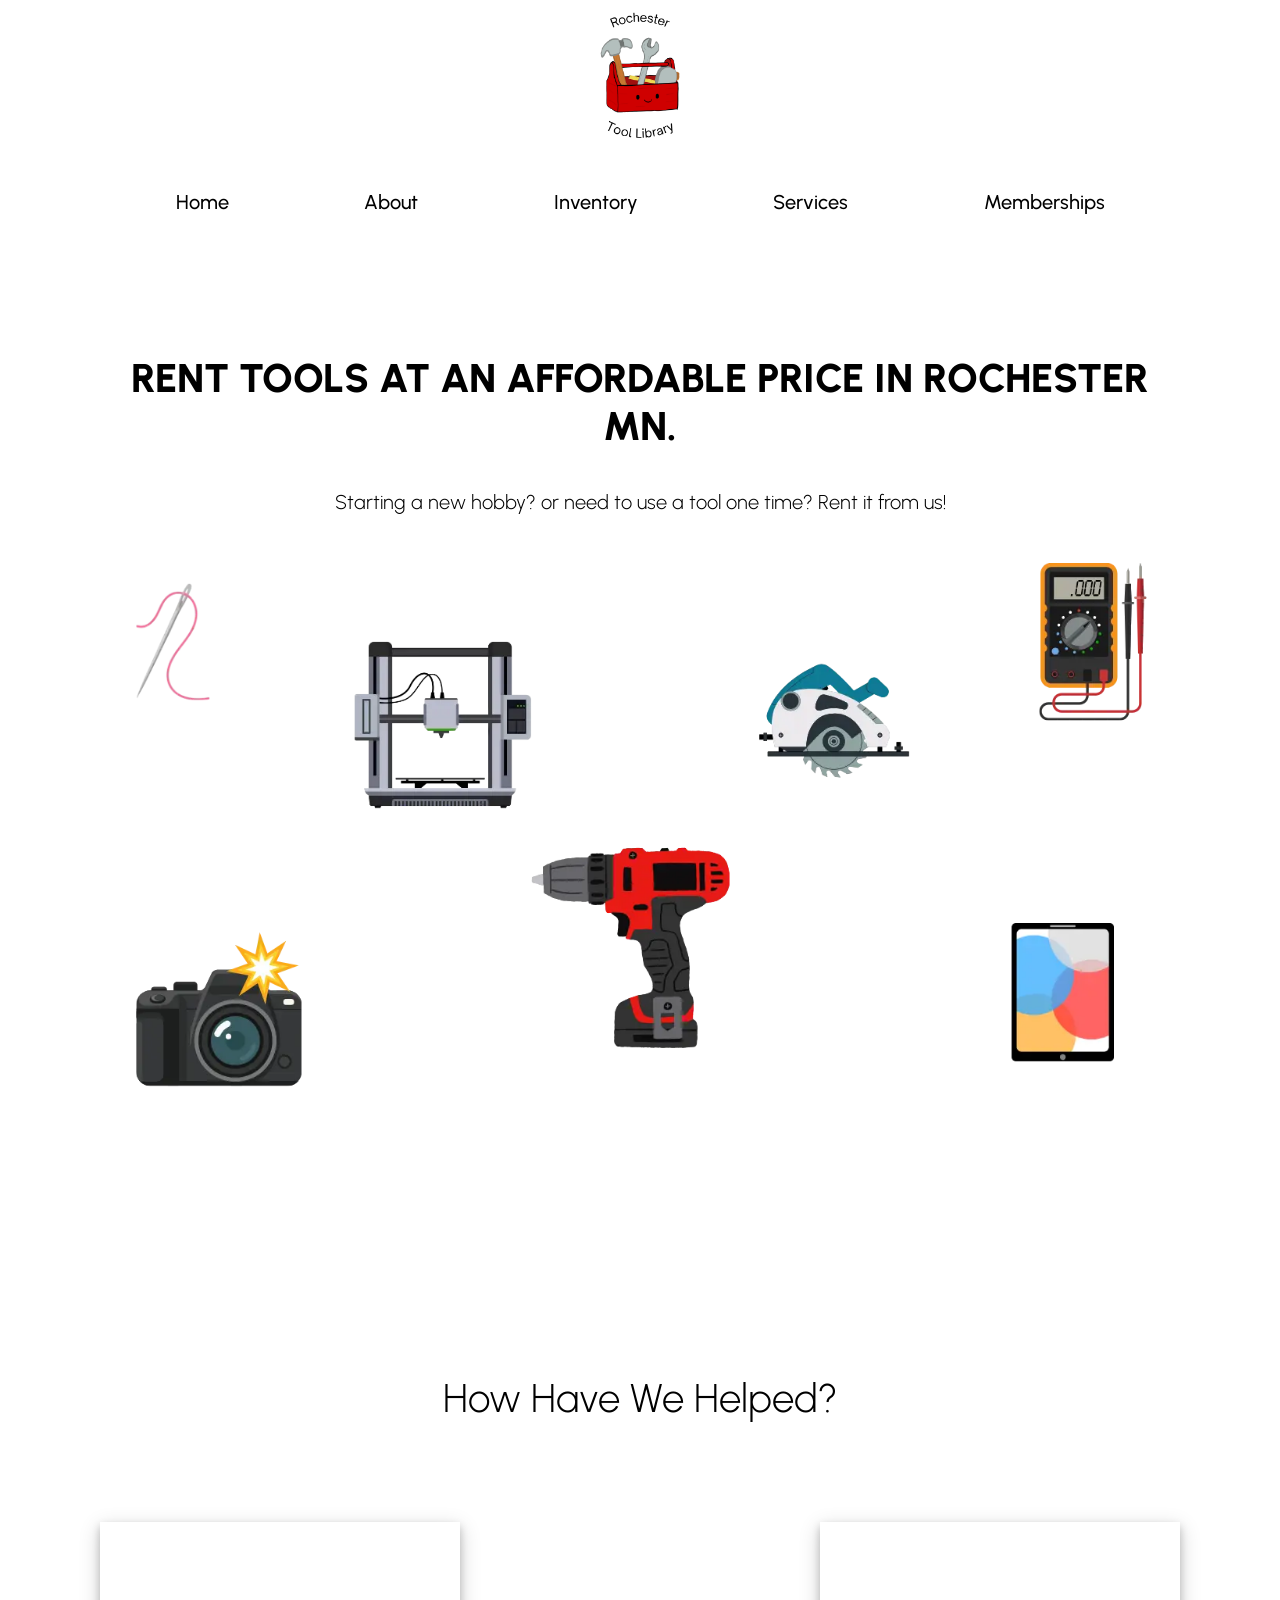
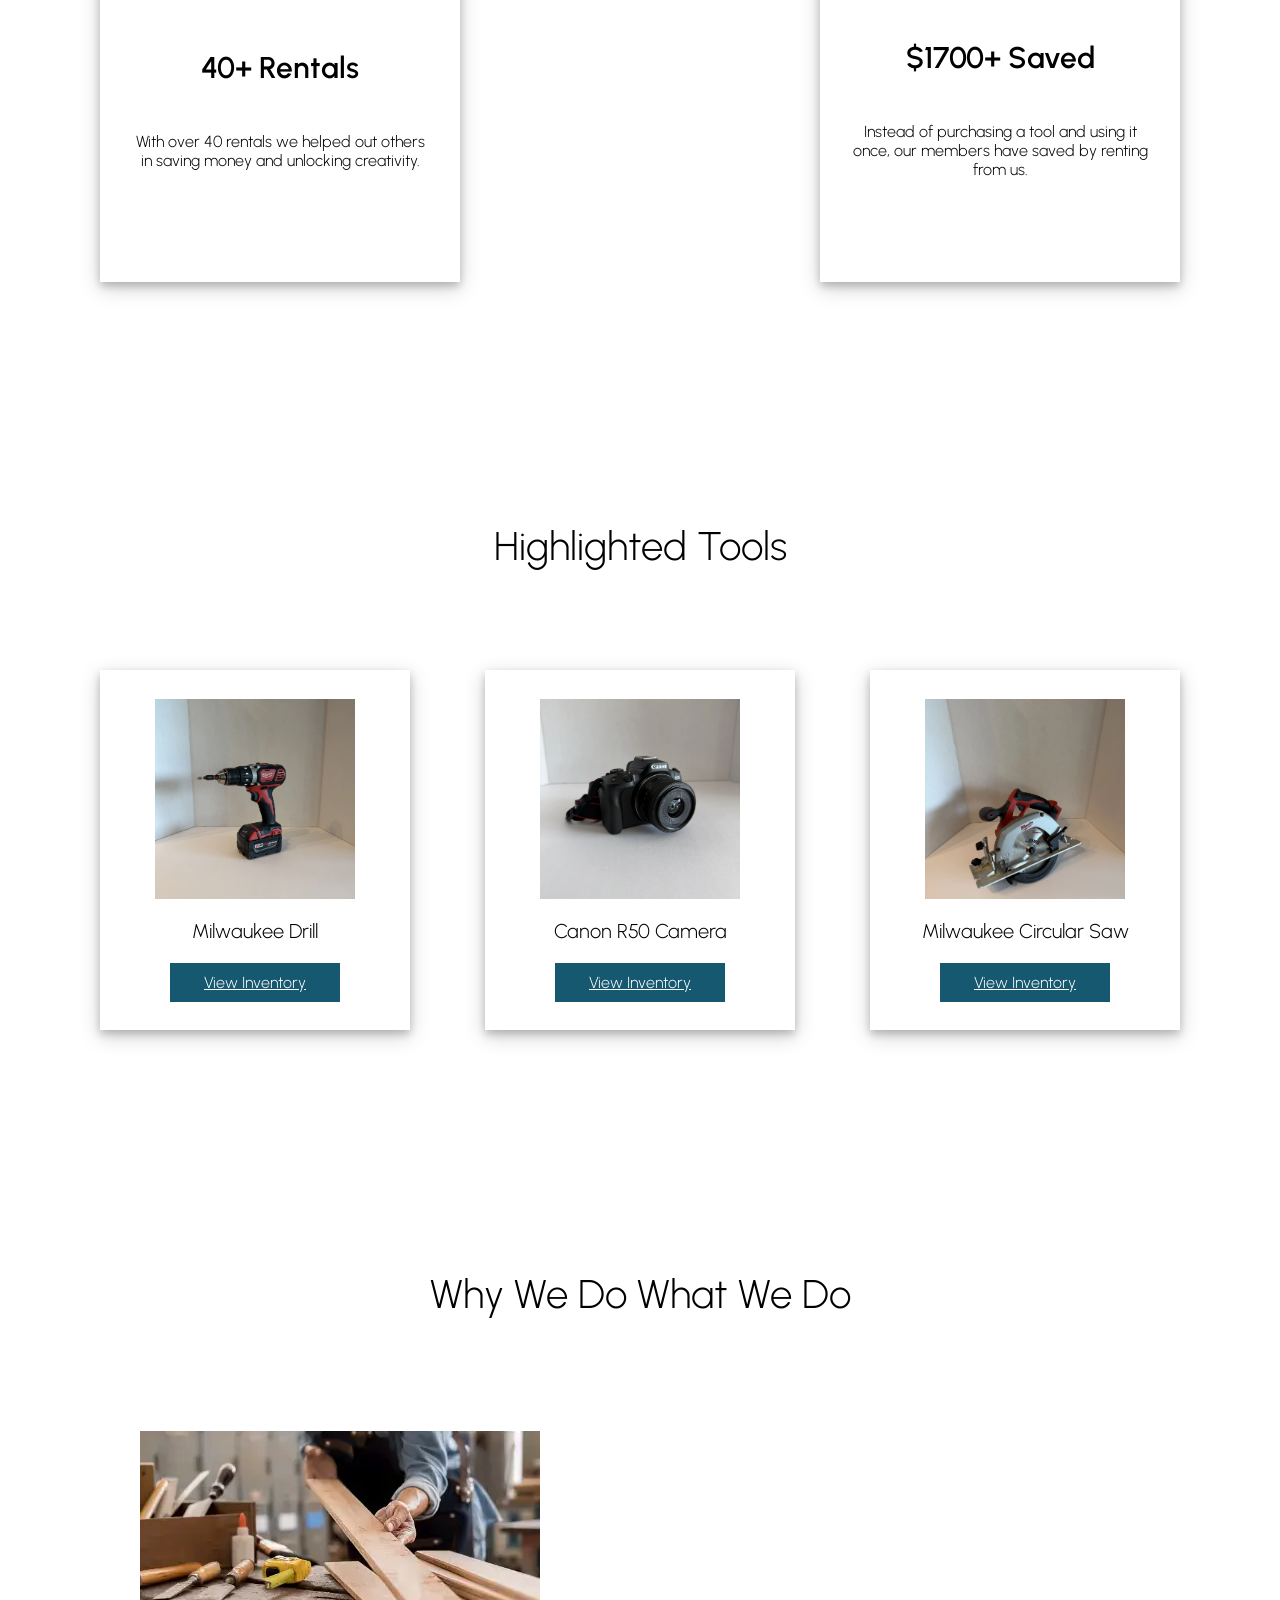
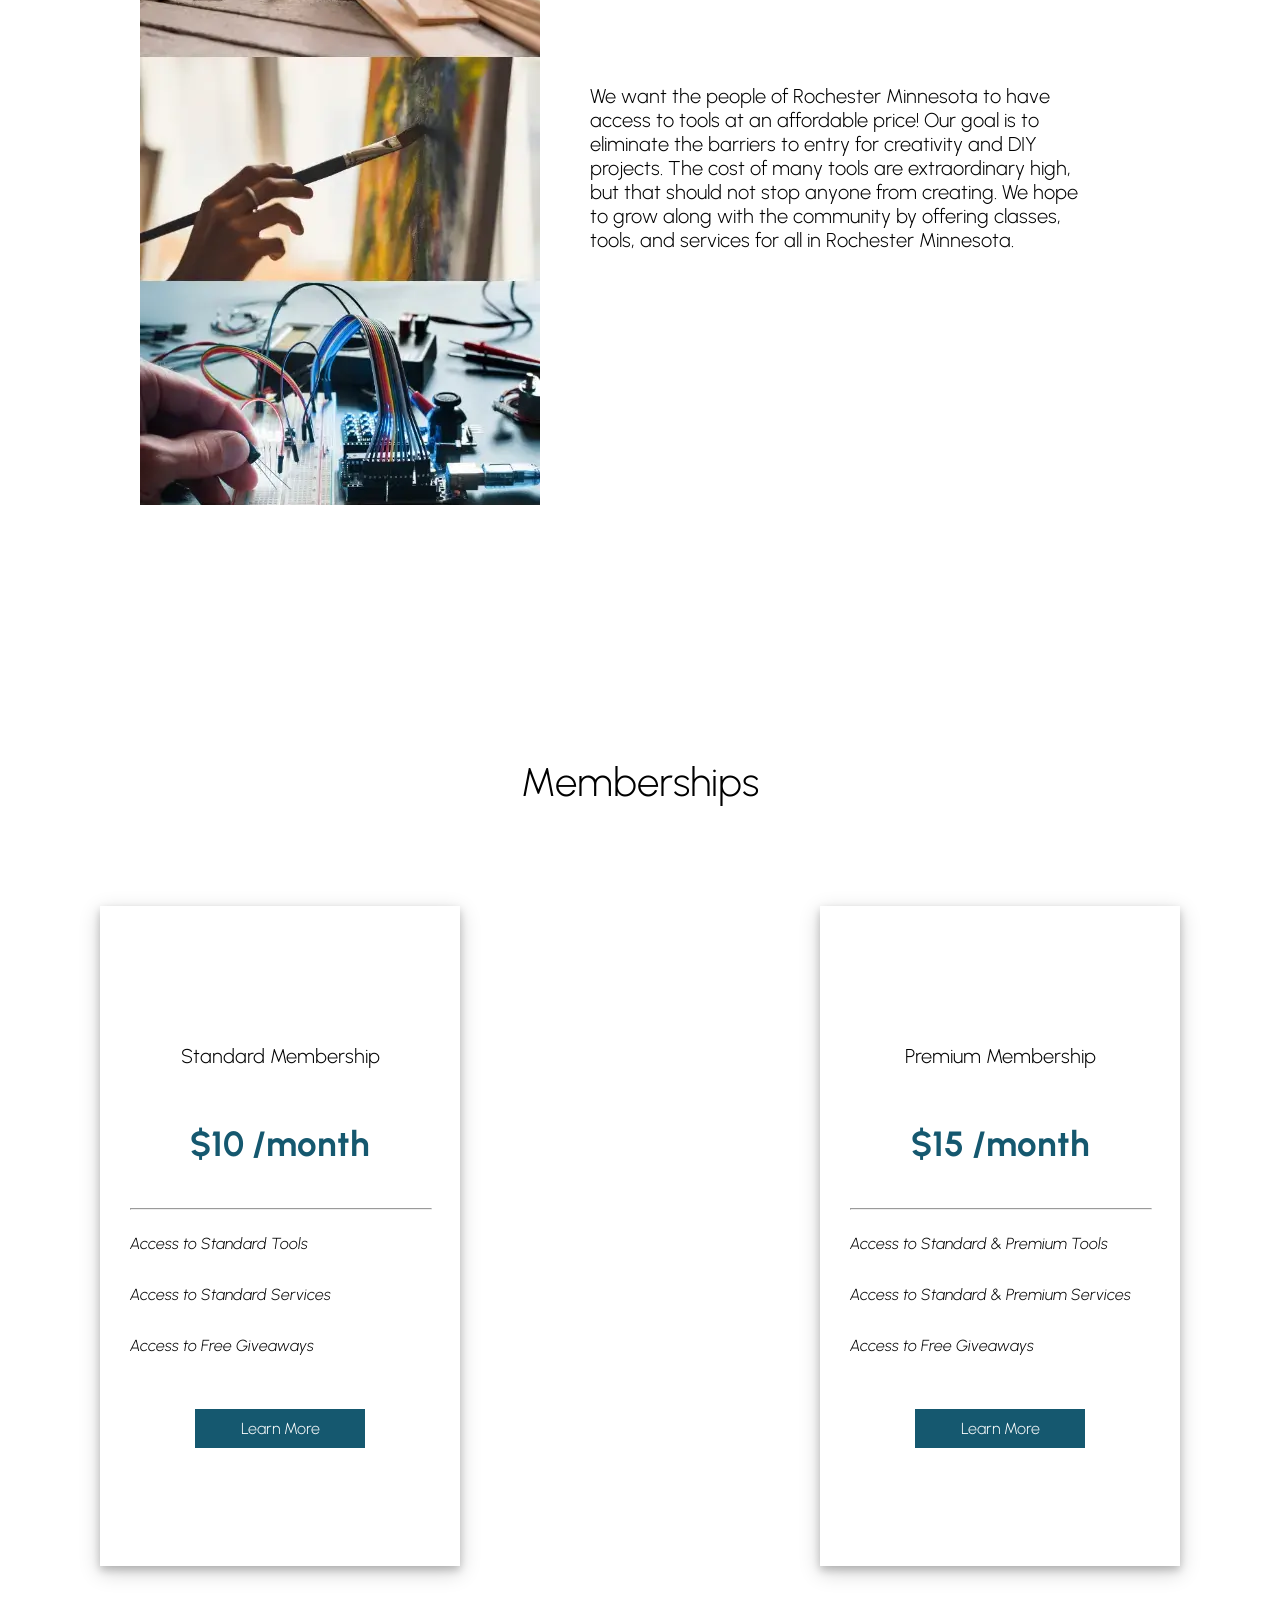
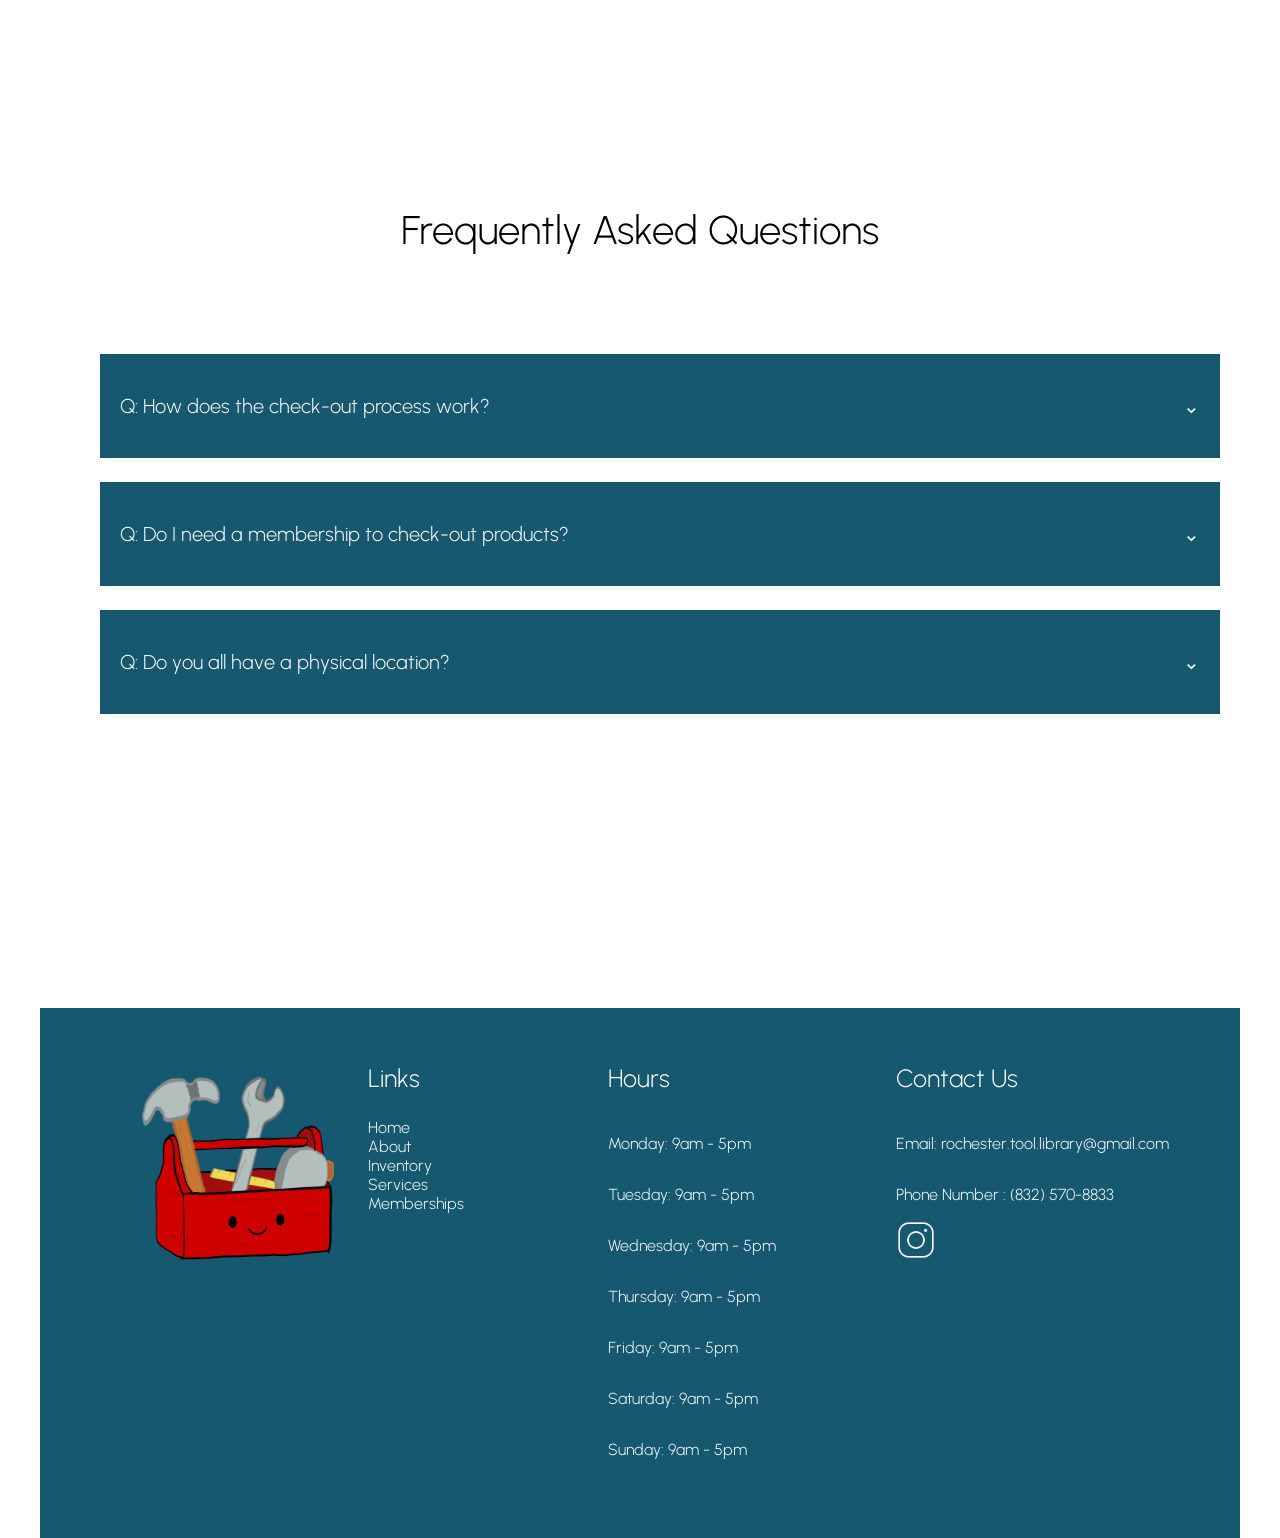
==== commit 21b92cd9: "Add files via upload" ====
--- a/index.html
+++ b/index.html
@@ -43,8 +43,8 @@
         <div class="hero-container">
             <!--Text-->
             <div>
-                <p class="main-hero-text">Rent Tools At An Affordable Price In Rochester.</p>
-                <p class="sub-hero-text">Starting a new hobby? or need to use a tool one time? Come and rent it from us!</p>
+                <p class="main-hero-text">Rent Tools At An Affordable Price In Rochester MN.</p>
+                <p class="sub-hero-text">Starting a new hobby? or need to use a tool one time? Rent it from us!</p>
             </div>
 
         </div>
@@ -109,7 +109,7 @@
             </div>
 
             <div class="why-we-do-text">
-                <p>We want all people to have access to tools and resources to spark creativity, be introduced to a new hobby, or simply use a tool once without paying the large pricetag. We know what it's like to have to buy a tool for a single use, then you have to find a place to store it - eliminate the price and storage issue and simply rent.</p>
+                <p>We want the people of Rochester Minnesota to have access to tools at an affordable price! Our goal is to eliminate the barriers to entry for creativity and DIY projects. The cost of many tools are extraordinary high, but that should not stop anyone from creating. We hope to grow along with the community by offering classes, tools, and services for all in Rochester Minnesota.</p>
             </div>
 
         </div>
@@ -122,7 +122,7 @@
         <div class="membership-container">
             <div class="membership-item-box">
                 <p class="membership-item-box-membership-title-text">Standard Membership</p>
-                <p class="membership-item-box-membership-price-text">$15 /month</p>
+                <p class="membership-item-box-membership-price-text">$10 /month</p>
                 <hr class="membership-item-box-membership-hr">
                 <p class="membership-item-box-membership-perks-text">Access to Standard Tools</p>
                 <p class="membership-item-box-membership-perks-text">Access to Standard Services</p>
@@ -134,7 +134,7 @@
 
             <div class="membership-item-box">
                 <p class="membership-item-box-membership-title-text">Premium Membership</p>
-                <p class="membership-item-box-membership-price-text">$20 /month</p>
+                <p class="membership-item-box-membership-price-text">$15 /month</p>
                 <hr class="membership-item-box-membership-hr">
                 <p class="membership-item-box-membership-perks-text">Access to Standard & Premium Tools</p>
                 <p class="membership-item-box-membership-perks-text">Access to Standard & Premium Services</p>
@@ -157,7 +157,7 @@
             </div>
 
             <div class="faq-answer-container" id="answer1">
-                <p>A: The checkout process is simple. Simply find the tool you want to check-out under our inventory, then fill out our form with your information. We will reach out for a delivery address where we will meet you to inspect the tool, receive payment, and hand the tool to you. Once you are done, we come and pick it up worry free.</p>
+                <p>A: The checkout process is simple. Find the tool you want to check out in our inventory, then fill out our form with your information. We will reach out for delivery details, deliver to the address, and pick up once you are done using the tool.</p>
             </div>
             <br>
             <div class="faq-question-container" onclick="change_visibility_answer('answer2')">
@@ -166,16 +166,16 @@
             </div>
 
             <div class="faq-answer-container" id="answer2">
-                <p>A: We allow for anyone to check-out most of our tools. We indicate whether a membership is required or not in the product detail page.</p>
+                <p>A: Yes, memberships are required for tool rentals, as they permit you to rent most of our tools at an affordable price.</p>
             </div>
             <br>
             <div class="faq-question-container" onclick="change_visibility_answer('answer3')">
-                <p>Q: Do you all have a physical store?</p>
+                <p>Q: Do you all have a physical location?</p>
                 <p>⌄</p>
             </div>
             <br>
             <div class="faq-answer-container" id="answer3">
-                <p>A: At the moment we are only a delivery service. We will meet you at the job location, your home, or anywhere in Rochester. Our delivery is included in the non-member fees and is free for all members.</p>
+                <p>A: Currently, we are only a delivery service. We will meet you at the job location, your home, or anywhere in Rochester. Our delivery is free for all members.</p>
             </div>
         </div>
     </div>
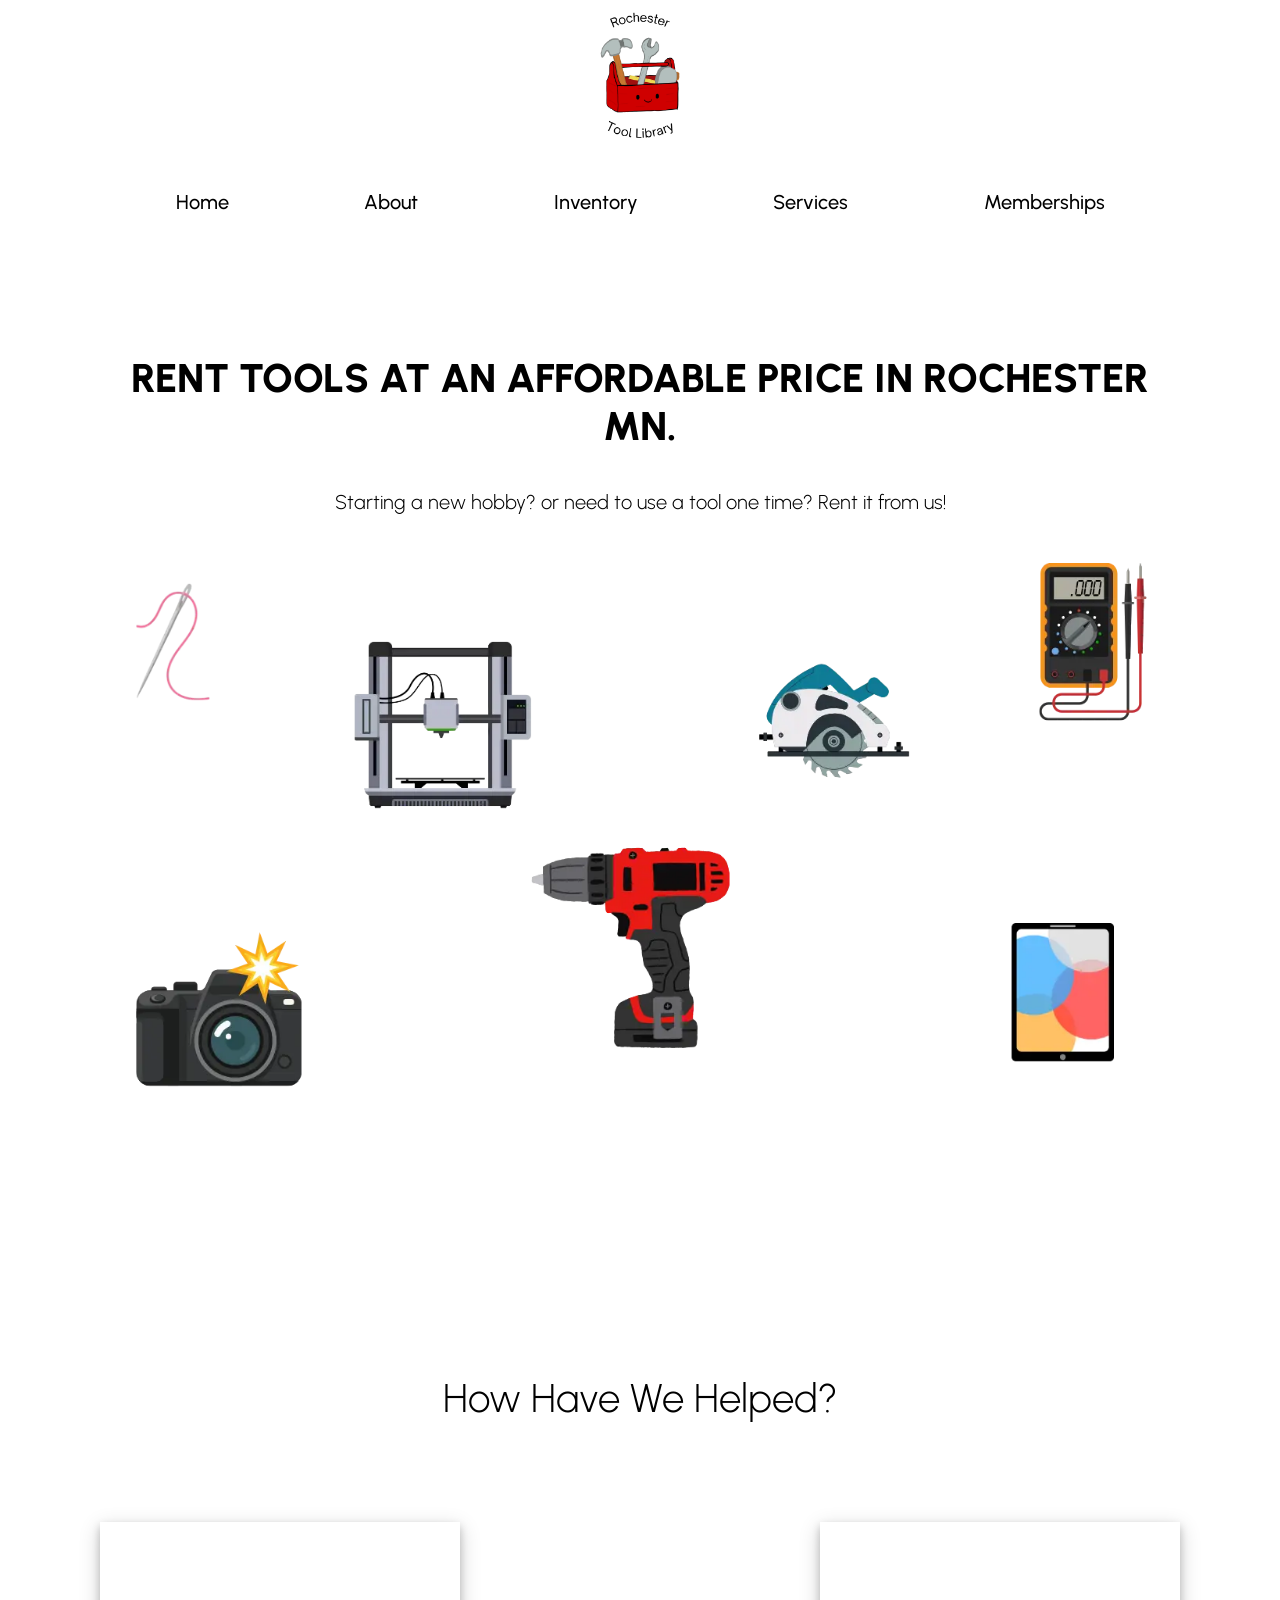
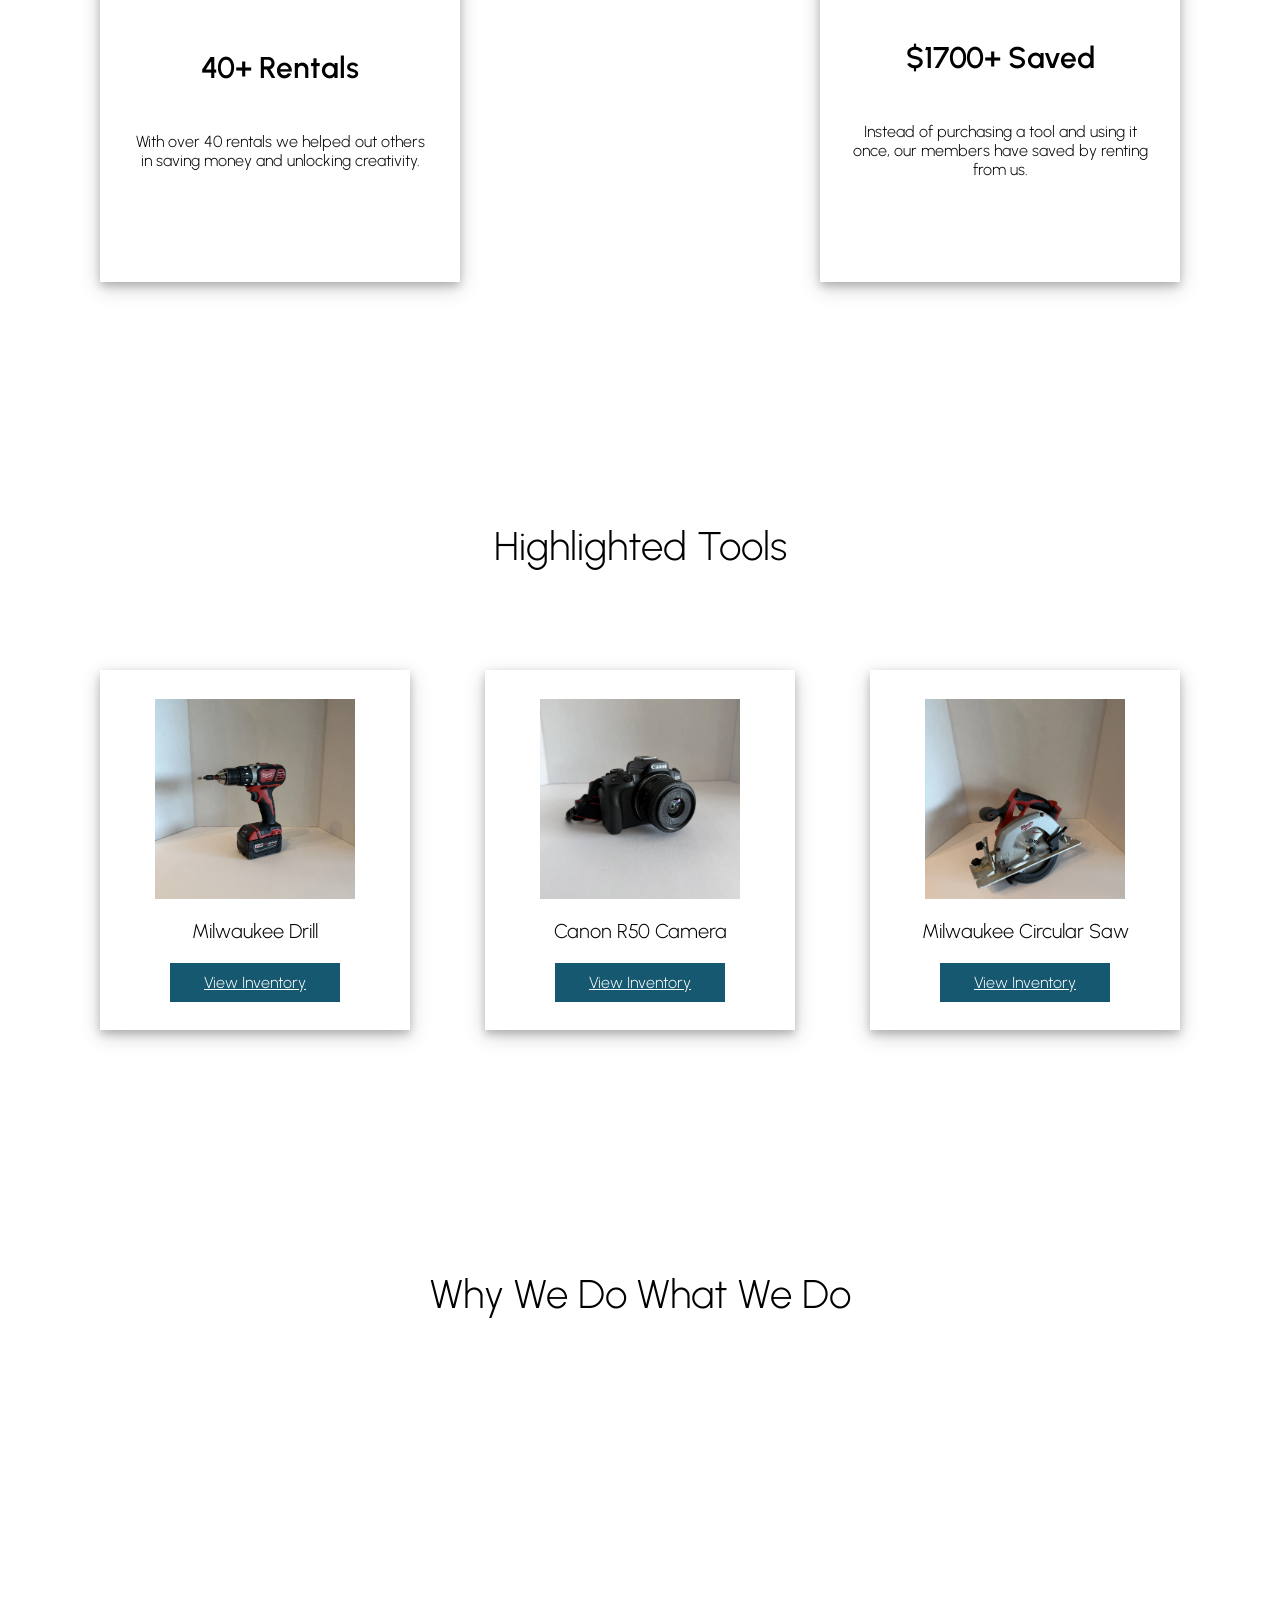
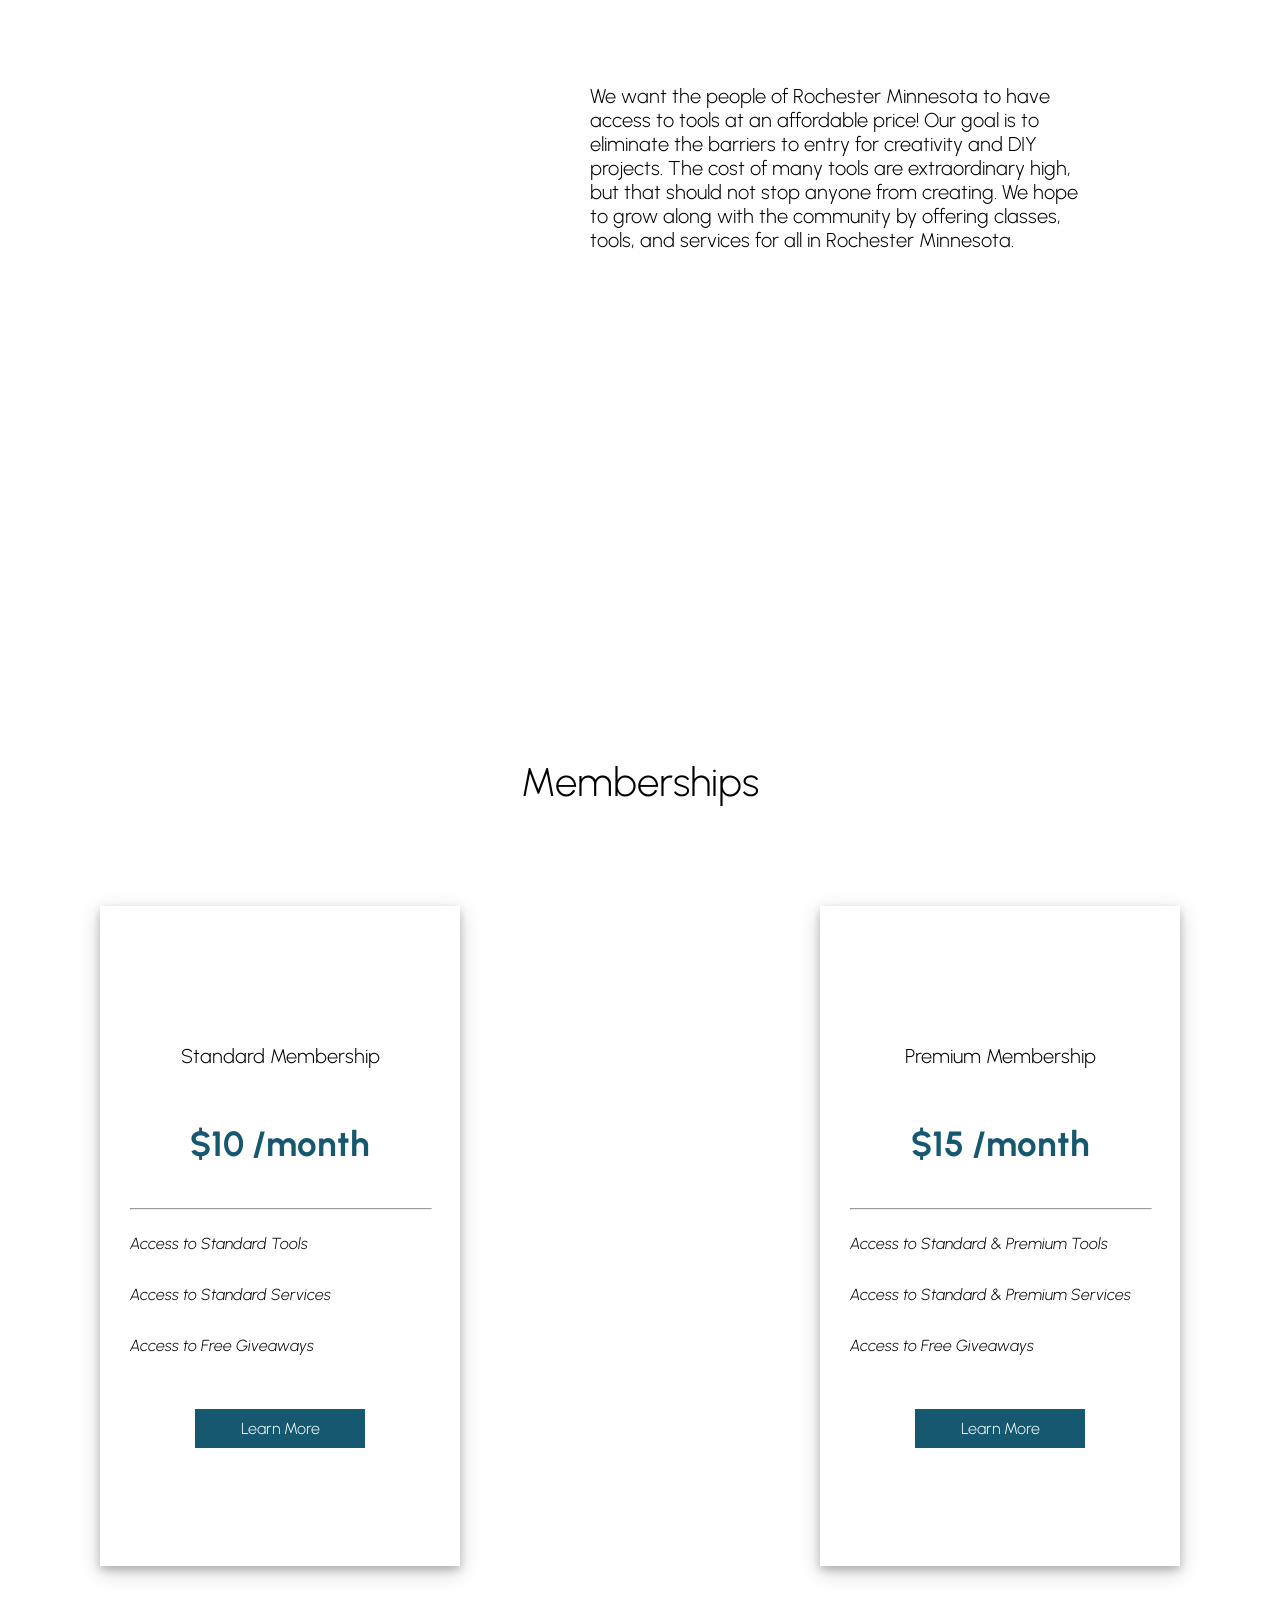
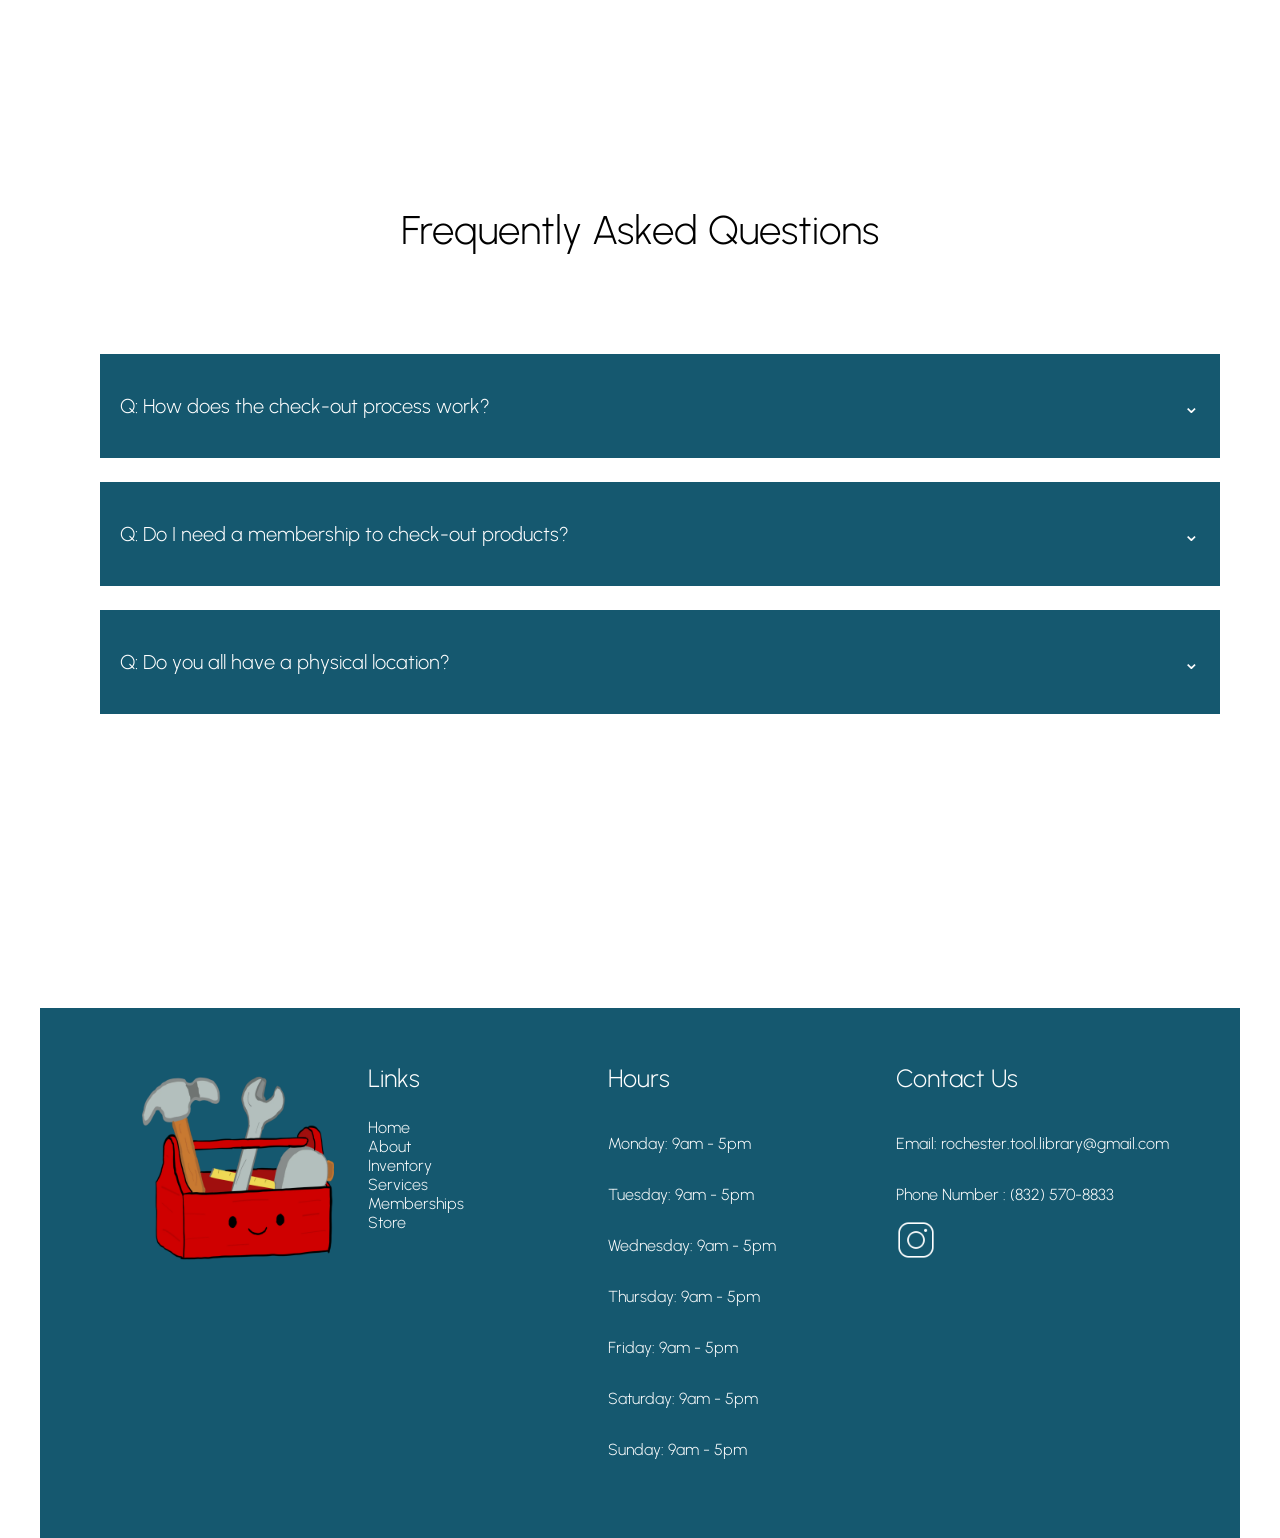
==== commit 30707c75: "Add files via upload" ====
--- a/index.html
+++ b/index.html
@@ -198,6 +198,7 @@
                     <a href="./inventory.html" class="footer-links-text">Inventory</a>
                     <a href="./services.html" class="footer-links-text">Services</a>
                     <a href="./memberships.html" class="footer-links-text">Memberships</a>
+                    <a href="./store.html" class="footer-links-text">Store</a>
                 </div>
 
                 <div class="footer-hours-container">
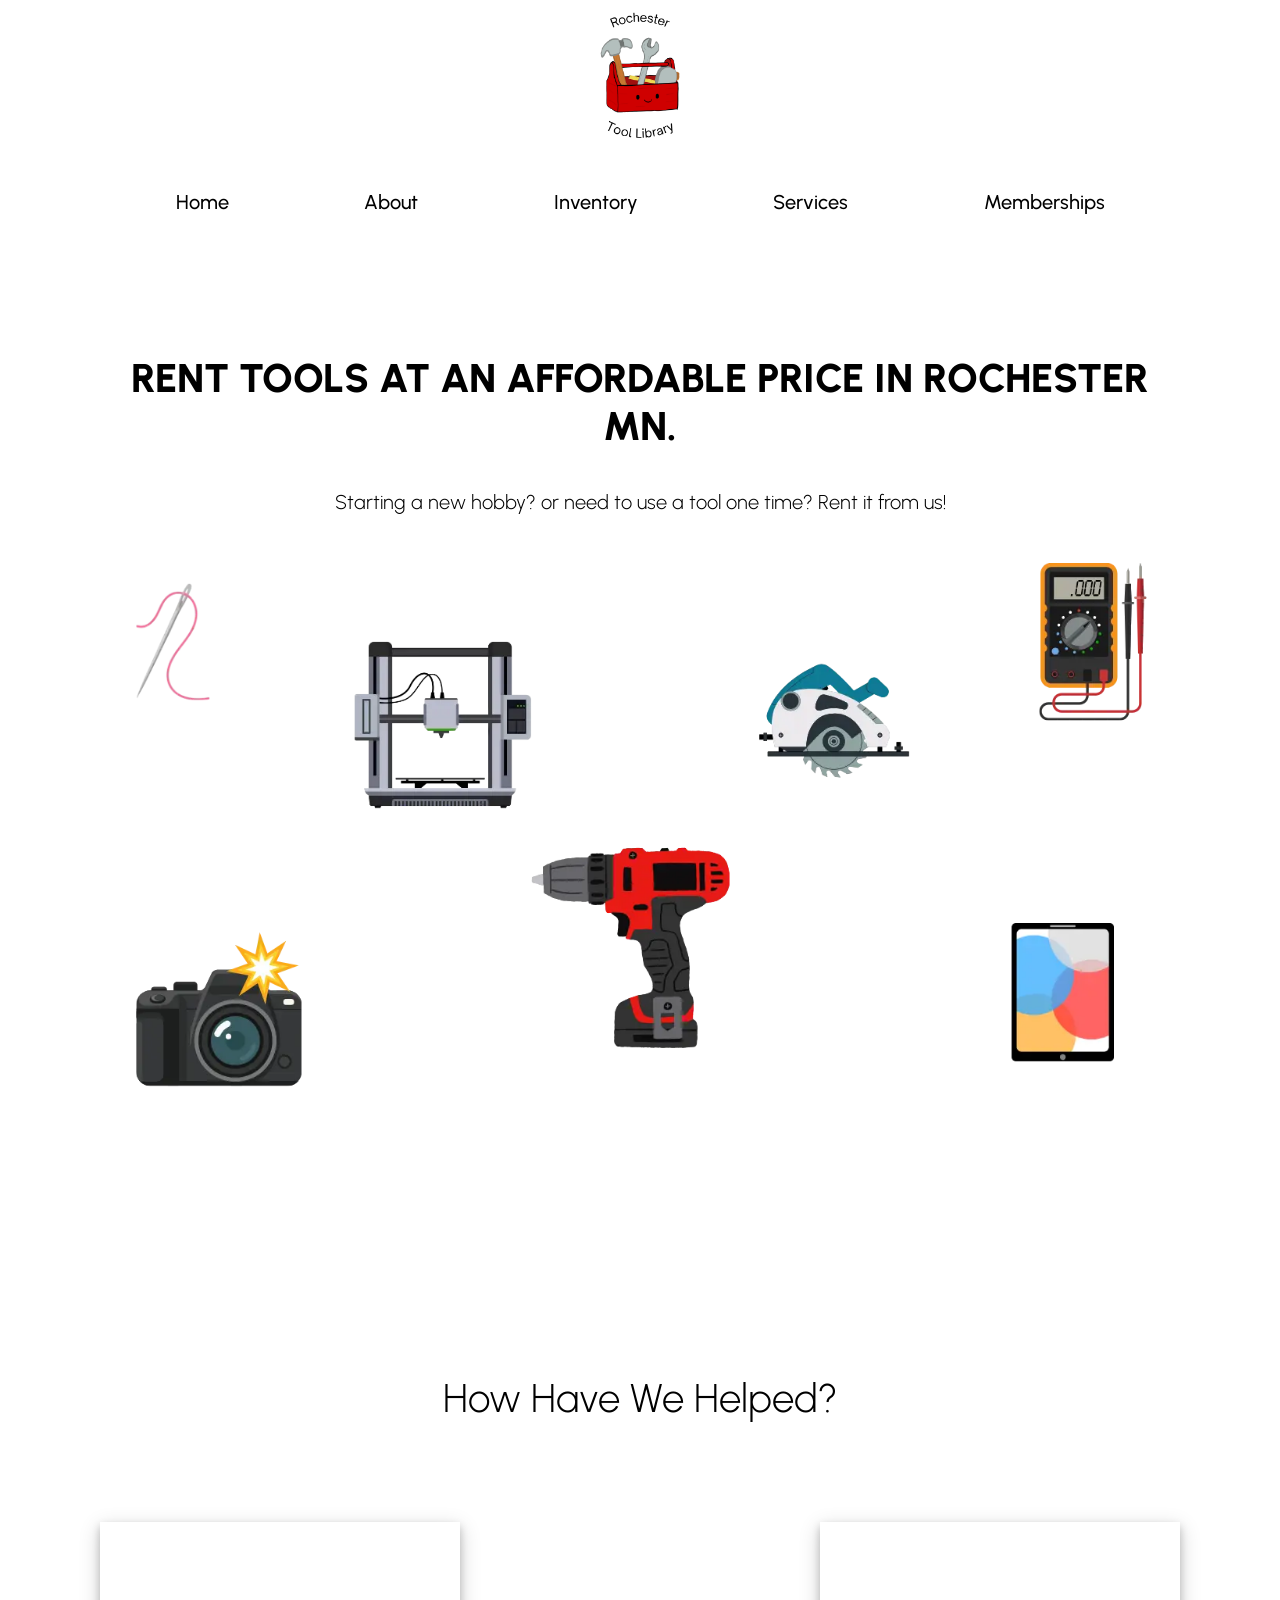
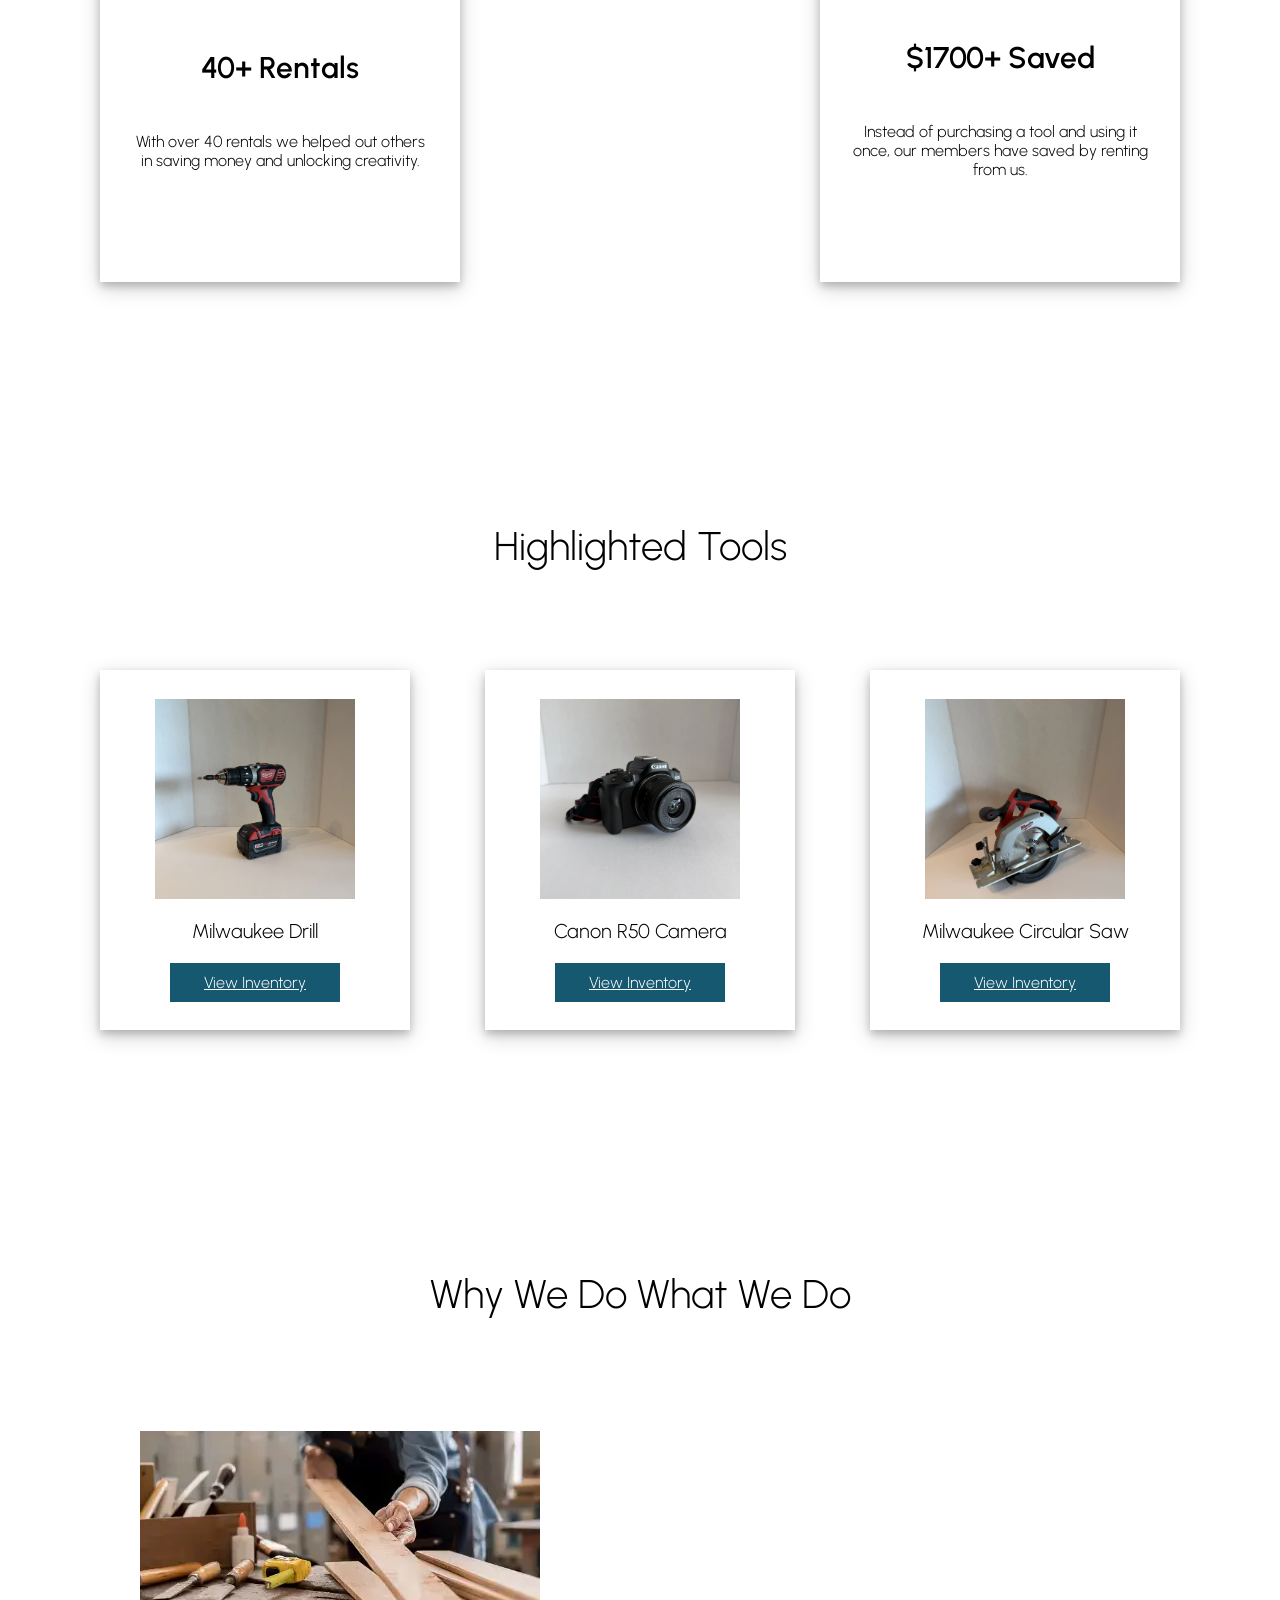
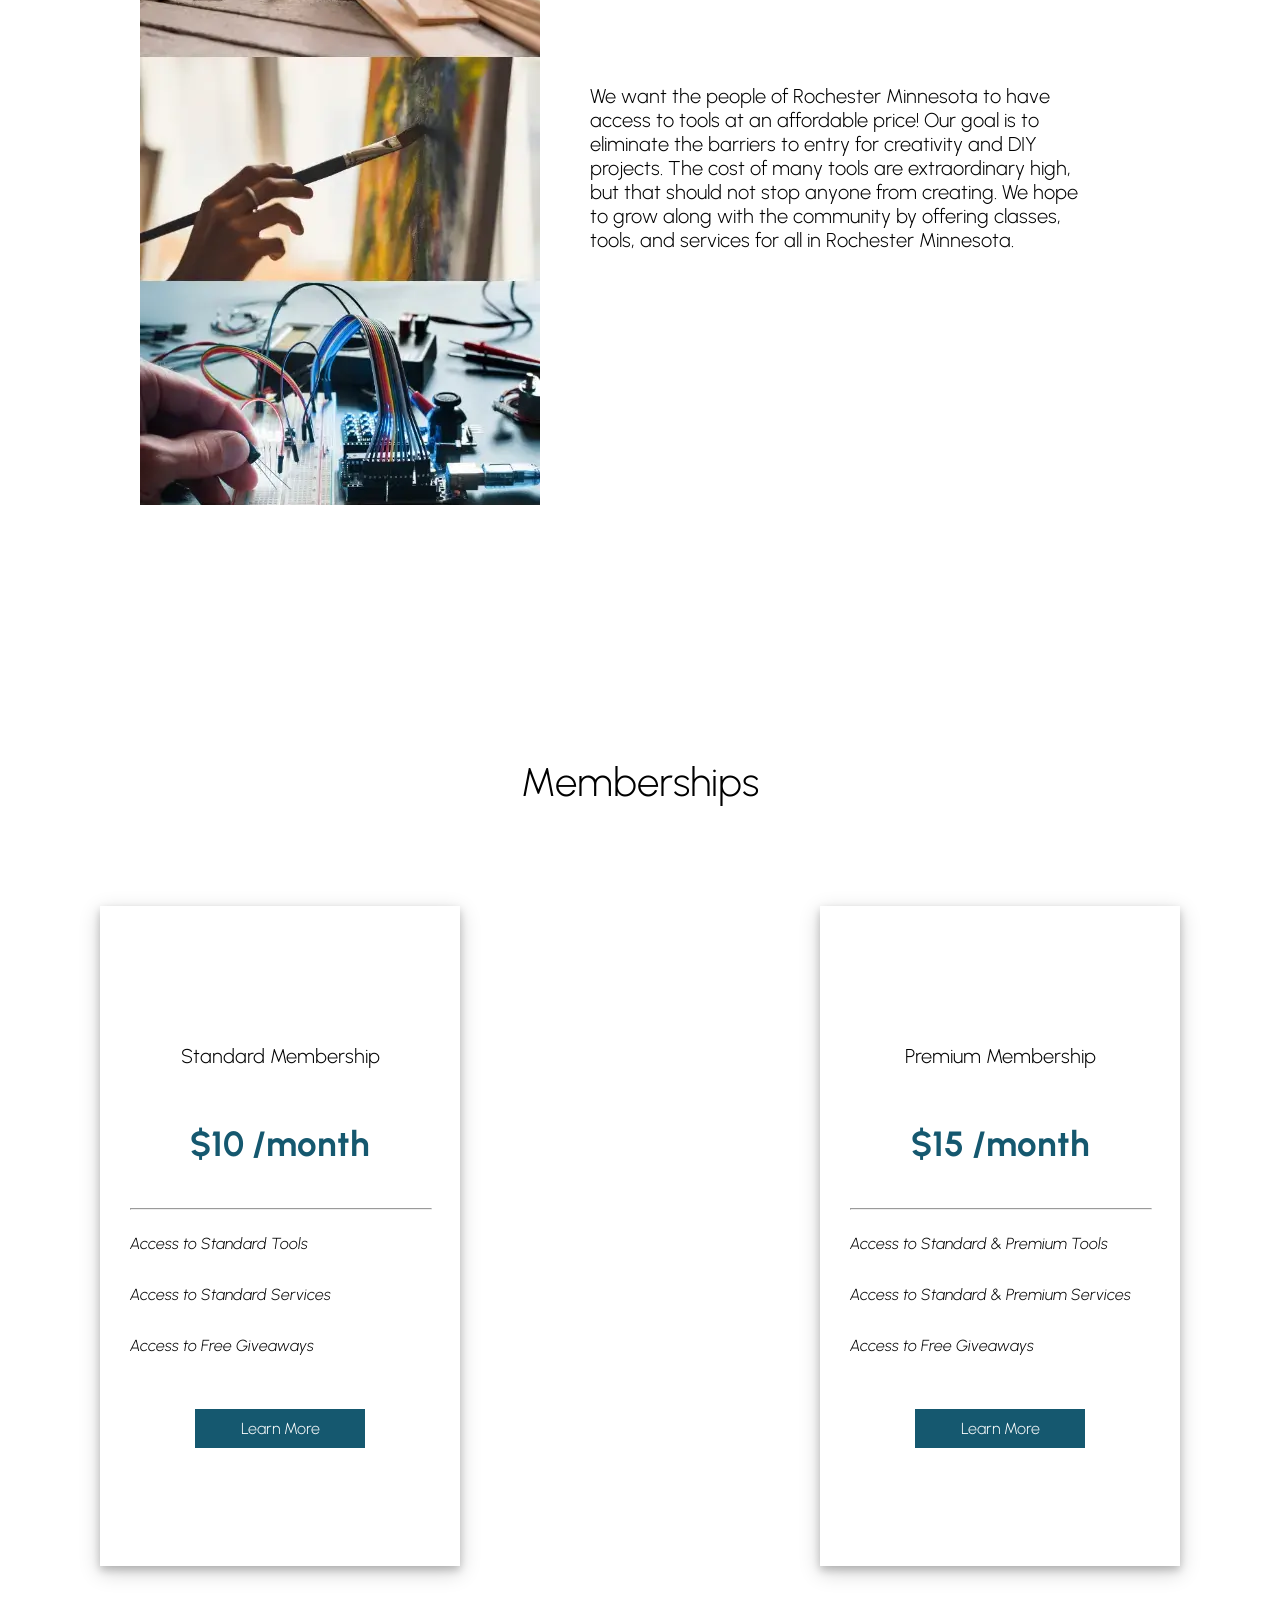
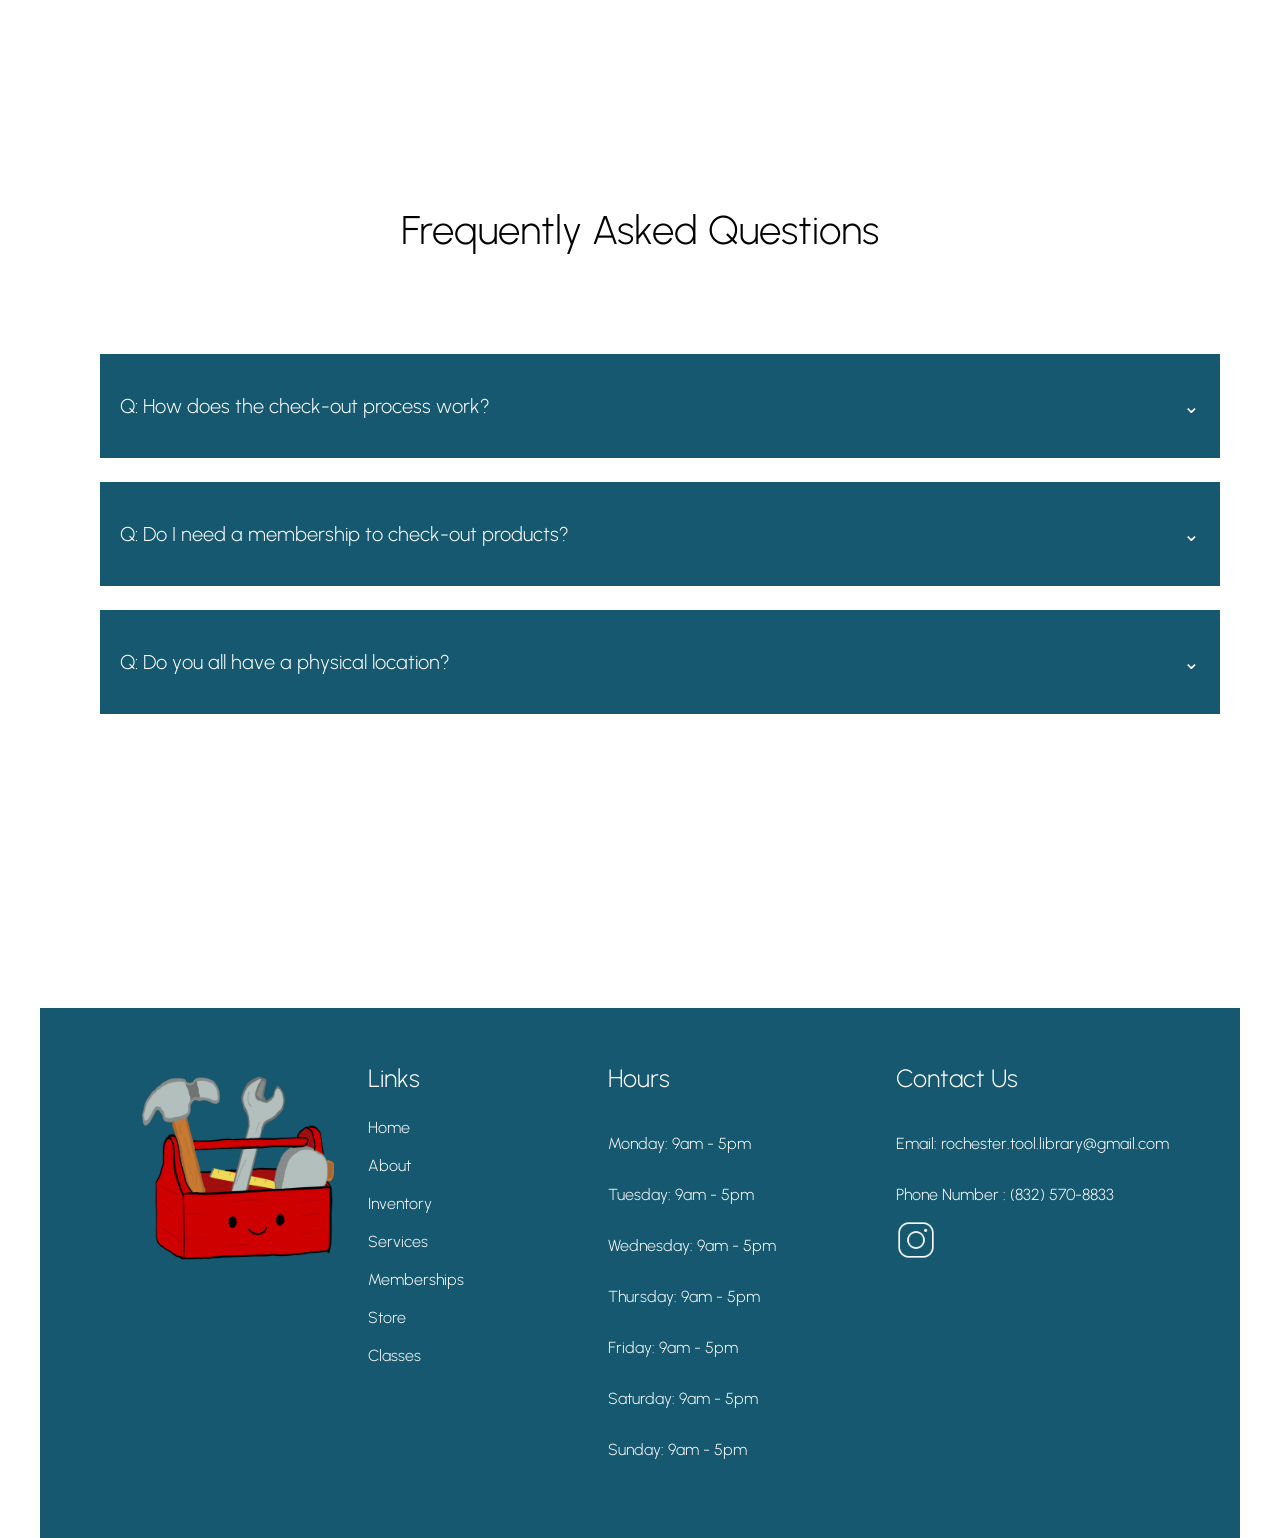
==== commit e0d45b75: "Add files via upload" ====
--- a/index.html
+++ b/index.html
@@ -194,11 +194,18 @@
                 <div class="footer-links-container">
                     <p class="footer-links-title">Links</p>
                     <a href="./index.html" class="footer-links-text">Home</a>
+                    <br>
                     <a href="./about.html" class="footer-links-text">About</a>
+                    <br>
                     <a href="./inventory.html" class="footer-links-text">Inventory</a>
+                    <br>
                     <a href="./services.html" class="footer-links-text">Services</a>
+                    <br>
                     <a href="./memberships.html" class="footer-links-text">Memberships</a>
+                    <br>
                     <a href="./store.html" class="footer-links-text">Store</a>
+                    <br>
+                    <a href="./classes.html" class="footer-links-text">Classes</a>
                 </div>
 
                 <div class="footer-hours-container">
